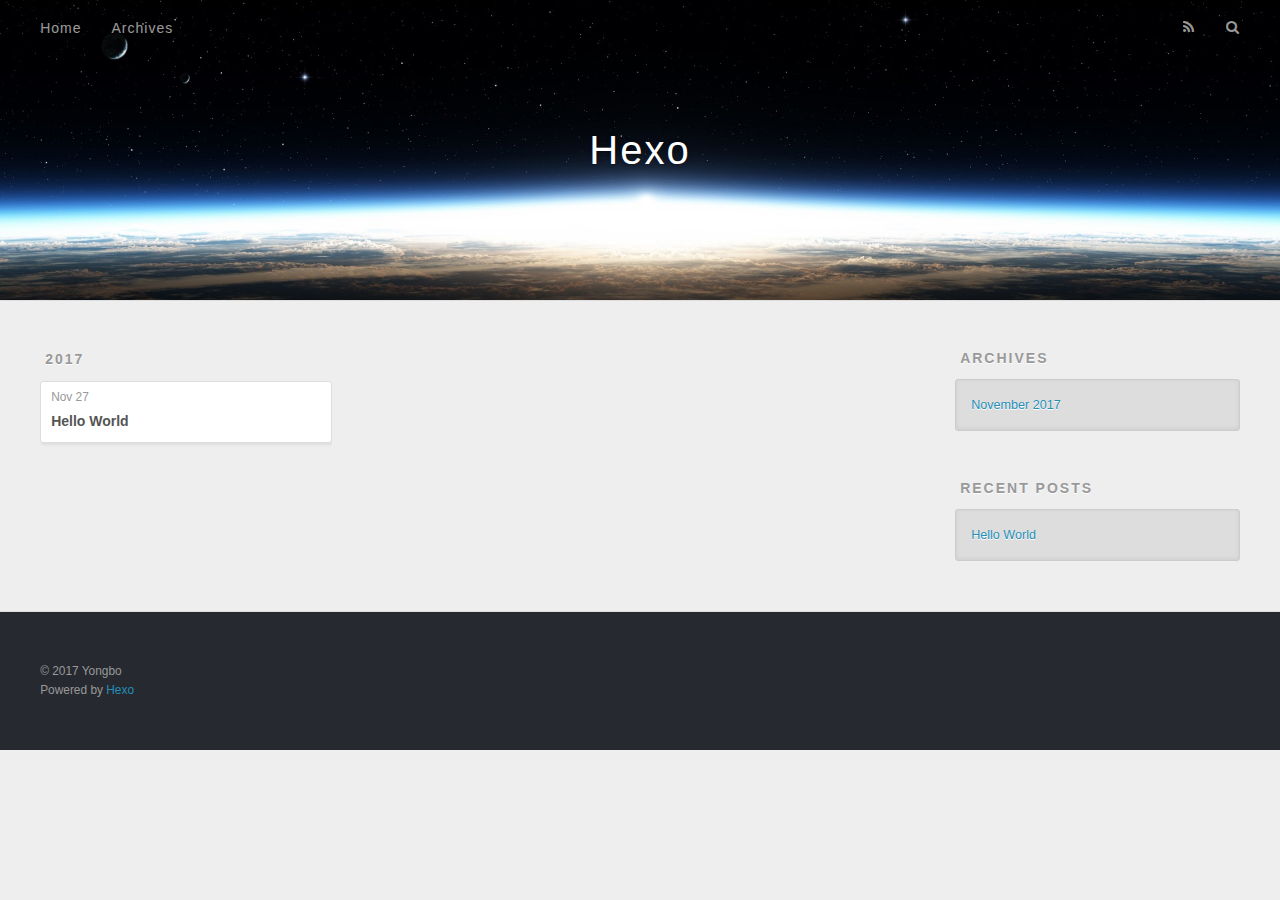
==== archives/index.html @ dc709740 "“update”" ====
<!DOCTYPE html>
<html>
<head>
  <meta charset="utf-8">
  
  <title>Archives | Hexo</title>
  <meta name="viewport" content="width=device-width, initial-scale=1, maximum-scale=1">
  <meta property="og:type" content="website">
<meta property="og:title" content="Hexo">
<meta property="og:url" content="http://yoursite.com/archives/index.html">
<meta property="og:site_name" content="Hexo">
<meta property="og:locale" content="zh-Hans">
<meta name="twitter:card" content="summary">
<meta name="twitter:title" content="Hexo">
  
    <link rel="alternate" href="/atom.xml" title="Hexo" type="application/atom+xml">
  
  
    <link rel="icon" href="/favicon.png">
  
  
    <link href="//fonts.googleapis.com/css?family=Source+Code+Pro" rel="stylesheet" type="text/css">
  
  <link rel="stylesheet" href="/css/style.css">
  

</head>

<body>
  <div id="container">
    <div id="wrap">
      <header id="header">
  <div id="banner"></div>
  <div id="header-outer" class="outer">
    <div id="header-title" class="inner">
      <h1 id="logo-wrap">
        <a href="/" id="logo">Hexo</a>
      </h1>
      
    </div>
    <div id="header-inner" class="inner">
      <nav id="main-nav">
        <a id="main-nav-toggle" class="nav-icon"></a>
        
          <a class="main-nav-link" href="/">Home</a>
        
          <a class="main-nav-link" href="/archives">Archives</a>
        
      </nav>
      <nav id="sub-nav">
        
          <a id="nav-rss-link" class="nav-icon" href="/atom.xml" title="RSS Feed"></a>
        
        <a id="nav-search-btn" class="nav-icon" title="Search"></a>
      </nav>
      <div id="search-form-wrap">
        <form action="//google.com/search" method="get" accept-charset="UTF-8" class="search-form"><input type="search" name="q" class="search-form-input" placeholder="Search"><button type="submit" class="search-form-submit">&#xF002;</button><input type="hidden" name="sitesearch" value="http://yoursite.com"></form>
      </div>
    </div>
  </div>
</header>
      <div class="outer">
        <section id="main">
  
  
    
    
      
      
      <section class="archives-wrap">
        <div class="archive-year-wrap">
          <a href="/archives/2017" class="archive-year">2017</a>
        </div>
        <div class="archives">
    
    <article class="archive-article archive-type-post">
  <div class="archive-article-inner">
    <header class="archive-article-header">
      <a href="/2017/11/27/hello-world/" class="archive-article-date">
  <time datetime="2017-11-27T13:31:31.000Z" itemprop="datePublished">Nov 27</time>
</a>
      
  
    <h1 itemprop="name">
      <a class="archive-article-title" href="/2017/11/27/hello-world/">Hello World</a>
    </h1>
  

    </header>
  </div>
</article>
  
  
    </div></section>
  

</section>
        
          <aside id="sidebar">
  
    

  
    

  
    
  
    
  <div class="widget-wrap">
    <h3 class="widget-title">Archives</h3>
    <div class="widget">
      <ul class="archive-list"><li class="archive-list-item"><a class="archive-list-link" href="/archives/2017/11/">November 2017</a></li></ul>
    </div>
  </div>


  
    
  <div class="widget-wrap">
    <h3 class="widget-title">Recent Posts</h3>
    <div class="widget">
      <ul>
        
          <li>
            <a href="/2017/11/27/hello-world/">Hello World</a>
          </li>
        
      </ul>
    </div>
  </div>

  
</aside>
        
      </div>
      <footer id="footer">
  
  <div class="outer">
    <div id="footer-info" class="inner">
      &copy; 2017 Yongbo<br>
      Powered by <a href="http://hexo.io/" target="_blank">Hexo</a>
    </div>
  </div>
</footer>
    </div>
    <nav id="mobile-nav">
  
    <a href="/" class="mobile-nav-link">Home</a>
  
    <a href="/archives" class="mobile-nav-link">Archives</a>
  
</nav>
    

<script src="//ajax.googleapis.com/ajax/libs/jquery/2.0.3/jquery.min.js"></script>


  <link rel="stylesheet" href="/fancybox/jquery.fancybox.css">
  <script src="/fancybox/jquery.fancybox.pack.js"></script>


<script src="/js/script.js"></script>

  </div>
</body>
</html>
---- css/style.css ----
body {
  width: 100%;
}
body:before,
body:after {
  content: "";
  display: table;
}
body:after {
  clear: both;
}
html,
body,
div,
span,
applet,
object,
iframe,
h1,
h2,
h3,
h4,
h5,
h6,
p,
blockquote,
pre,
a,
abbr,
acronym,
address,
big,
cite,
code,
del,
dfn,
em,
img,
ins,
kbd,
q,
s,
samp,
small,
strike,
strong,
sub,
sup,
tt,
var,
dl,
dt,
dd,
ol,
ul,
li,
fieldset,
form,
label,
legend,
table,
caption,
tbody,
tfoot,
thead,
tr,
th,
td {
  margin: 0;
  padding: 0;
  border: 0;
  outline: 0;
  font-weight: inherit;
  font-style: inherit;
  font-family: inherit;
  font-size: 100%;
  vertical-align: baseline;
}
body {
  line-height: 1;
  color: #000;
  background: #fff;
}
ol,
ul {
  list-style: none;
}
table {
  border-collapse: separate;
  border-spacing: 0;
  vertical-align: middle;
}
caption,
th,
td {
  text-align: left;
  font-weight: normal;
  vertical-align: middle;
}
a img {
  border: none;
}
input,
button {
  margin: 0;
  padding: 0;
}
input::-moz-focus-inner,
button::-moz-focus-inner {
  border: 0;
  padding: 0;
}
@font-face {
  font-family: FontAwesome;
  font-style: normal;
  font-weight: normal;
  src: url("fonts/fontawesome-webfont.eot?v=#4.0.3");
  src: url("fonts/fontawesome-webfont.eot?#iefix&v=#4.0.3") format("embedded-opentype"), url("fonts/fontawesome-webfont.woff?v=#4.0.3") format("woff"), url("fonts/fontawesome-webfont.ttf?v=#4.0.3") format("truetype"), url("fonts/fontawesome-webfont.svg#fontawesomeregular?v=#4.0.3") format("svg");
}
html,
body,
#container {
  height: 100%;
}
body {
  background: #eee;
  font: 14px "Helvetica Neue", Helvetica, Arial, sans-serif;
  -webkit-text-size-adjust: 100%;
}
.outer {
  max-width: 1220px;
  margin: 0 auto;
  padding: 0 20px;
}
.outer:before,
.outer:after {
  content: "";
  display: table;
}
.outer:after {
  clear: both;
}
.inner {
  display: inline;
  float: left;
  width: 98.33333333333333%;
  margin: 0 0.833333333333333%;
}
.left,
.alignleft {
  float: left;
}
.right,
.alignright {
  float: right;
}
.clear {
  clear: both;
}
#container {
  position: relative;
}
.mobile-nav-on {
  overflow: hidden;
}
#wrap {
  height: 100%;
  width: 100%;
  position: absolute;
  top: 0;
  left: 0;
  -webkit-transition: 0.2s ease-out;
  -moz-transition: 0.2s ease-out;
  -ms-transition: 0.2s ease-out;
  transition: 0.2s ease-out;
  z-index: 1;
  background: #eee;
}
.mobile-nav-on #wrap {
  left: 280px;
}
@media screen and (min-width: 768px) {
  #main {
    display: inline;
    float: left;
    width: 73.33333333333333%;
    margin: 0 0.833333333333333%;
  }
}
.article-date,
.article-category-link,
.archive-year,
.widget-title {
  text-decoration: none;
  text-transform: uppercase;
  letter-spacing: 2px;
  color: #999;
  margin-bottom: 1em;
  margin-left: 5px;
  line-height: 1em;
  text-shadow: 0 1px #fff;
  font-weight: bold;
}
.article-inner,
.archive-article-inner {
  background: #fff;
  -webkit-box-shadow: 1px 2px 3px #ddd;
  box-shadow: 1px 2px 3px #ddd;
  border: 1px solid #ddd;
  border-radius: 3px;
}
.article-entry h1,
.widget h1 {
  font-size: 2em;
}
.article-entry h2,
.widget h2 {
  font-size: 1.5em;
}
.article-entry h3,
.widget h3 {
  font-size: 1.3em;
}
.article-entry h4,
.widget h4 {
  font-size: 1.2em;
}
.article-entry h5,
.widget h5 {
  font-size: 1em;
}
.article-entry h6,
.widget h6 {
  font-size: 1em;
  color: #999;
}
.article-entry hr,
.widget hr {
  border: 1px dashed #ddd;
}
.article-entry strong,
.widget strong {
  font-weight: bold;
}
.article-entry em,
.widget em,
.article-entry cite,
.widget cite {
  font-style: italic;
}
.article-entry sup,
.widget sup,
.article-entry sub,
.widget sub {
  font-size: 0.75em;
  line-height: 0;
  position: relative;
  vertical-align: baseline;
}
.article-entry sup,
.widget sup {
  top: -0.5em;
}
.article-entry sub,
.widget sub {
  bottom: -0.2em;
}
.article-entry small,
.widget small {
  font-size: 0.85em;
}
.article-entry acronym,
.widget acronym,
.article-entry abbr,
.widget abbr {
  border-bottom: 1px dotted;
}
.article-entry ul,
.widget ul,
.article-entry ol,
.widget ol,
.article-entry dl,
.widget dl {
  margin: 0 20px;
  line-height: 1.6em;
}
.article-entry ul ul,
.widget ul ul,
.article-entry ol ul,
.widget ol ul,
.article-entry ul ol,
.widget ul ol,
.article-entry ol ol,
.widget ol ol {
  margin-top: 0;
  margin-bottom: 0;
}
.article-entry ul,
.widget ul {
  list-style: disc;
}
.article-entry ol,
.widget ol {
  list-style: decimal;
}
.article-entry dt,
.widget dt {
  font-weight: bold;
}
#header {
  height: 300px;
  position: relative;
  border-bottom: 1px solid #ddd;
}
#header:before,
#header:after {
  content: "";
  position: absolute;
  left: 0;
  right: 0;
  height: 40px;
}
#header:before {
  top: 0;
  background: -webkit-linear-gradient(rgba(0,0,0,0.2), transparent);
  background: -moz-linear-gradient(rgba(0,0,0,0.2), transparent);
  background: -ms-linear-gradient(rgba(0,0,0,0.2), transparent);
  background: linear-gradient(rgba(0,0,0,0.2), transparent);
}
#header:after {
  bottom: 0;
  background: -webkit-linear-gradient(transparent, rgba(0,0,0,0.2));
  background: -moz-linear-gradient(transparent, rgba(0,0,0,0.2));
  background: -ms-linear-gradient(transparent, rgba(0,0,0,0.2));
  background: linear-gradient(transparent, rgba(0,0,0,0.2));
}
#header-outer {
  height: 100%;
  position: relative;
}
#header-inner {
  position: relative;
  overflow: hidden;
}
#banner {
  position: absolute;
  top: 0;
  left: 0;
  width: 100%;
  height: 100%;
  background: url("images/banner.jpg") center #000;
  -webkit-background-size: cover;
  -moz-background-size: cover;
  background-size: cover;
  z-index: -1;
}
#header-title {
  text-align: center;
  height: 40px;
  position: absolute;
  top: 50%;
  left: 0;
  margin-top: -20px;
}
#logo,
#subtitle {
  text-decoration: none;
  color: #fff;
  font-weight: 300;
  text-shadow: 0 1px 4px rgba(0,0,0,0.3);
}
#logo {
  font-size: 40px;
  line-height: 40px;
  letter-spacing: 2px;
}
#subtitle {
  font-size: 16px;
  line-height: 16px;
  letter-spacing: 1px;
}
#subtitle-wrap {
  margin-top: 16px;
}
#main-nav {
  float: left;
  margin-left: -15px;
}
.nav-icon,
.main-nav-link {
  float: left;
  color: #fff;
  opacity: 0.6;
  text-decoration: none;
  text-shadow: 0 1px rgba(0,0,0,0.2);
  -webkit-transition: opacity 0.2s;
  -moz-transition: opacity 0.2s;
  -ms-transition: opacity 0.2s;
  transition: opacity 0.2s;
  display: block;
  padding: 20px 15px;
}
.nav-icon:hover,
.main-nav-link:hover {
  opacity: 1;
}
.nav-icon {
  font-family: FontAwesome;
  text-align: center;
  font-size: 14px;
  width: 14px;
  height: 14px;
  padding: 20px 15px;
  position: relative;
  cursor: pointer;
}
.main-nav-link {
  font-weight: 300;
  letter-spacing: 1px;
}
@media screen and (max-width: 479px) {
  .main-nav-link {
    display: none;
  }
}
#main-nav-toggle {
  display: none;
}
#main-nav-toggle:before {
  content: "\f0c9";
}
@media screen and (max-width: 479px) {
  #main-nav-toggle {
    display: block;
  }
}
#sub-nav {
  float: right;
  margin-right: -15px;
}
#nav-rss-link:before {
  content: "\f09e";
}
#nav-search-btn:before {
  content: "\f002";
}
#search-form-wrap {
  position: absolute;
  top: 15px;
  width: 150px;
  height: 30px;
  right: -150px;
  opacity: 0;
  -webkit-transition: 0.2s ease-out;
  -moz-transition: 0.2s ease-out;
  -ms-transition: 0.2s ease-out;
  transition: 0.2s ease-out;
}
#search-form-wrap.on {
  opacity: 1;
  right: 0;
}
@media screen and (max-width: 479px) {
  #search-form-wrap {
    width: 100%;
    right: -100%;
  }
}
.search-form {
  position: absolute;
  top: 0;
  left: 0;
  right: 0;
  background: #fff;
  padding: 5px 15px;
  border-radius: 15px;
  -webkit-box-shadow: 0 0 10px rgba(0,0,0,0.3);
  box-shadow: 0 0 10px rgba(0,0,0,0.3);
}
.search-form-input {
  border: none;
  background: none;
  color: #555;
  width: 100%;
  font: 13px "Helvetica Neue", Helvetica, Arial, sans-serif;
  outline: none;
}
.search-form-input::-webkit-search-results-decoration,
.search-form-input::-webkit-search-cancel-button {
  -webkit-appearance: none;
}
.search-form-submit {
  position: absolute;
  top: 50%;
  right: 10px;
  margin-top: -7px;
  font: 13px FontAwesome;
  border: none;
  background: none;
  color: #bbb;
  cursor: pointer;
}
.search-form-submit:hover,
.search-form-submit:focus {
  color: #777;
}
.article {
  margin: 50px 0;
}
.article-inner {
  overflow: hidden;
}
.article-meta:before,
.article-meta:after {
  content: "";
  display: table;
}
.article-meta:after {
  clear: both;
}
.article-date {
  float: left;
}
.article-category {
  float: left;
  line-height: 1em;
  color: #ccc;
  text-shadow: 0 1px #fff;
  margin-left: 8px;
}
.article-category:before {
  content: "\2022";
}
.article-category-link {
  margin: 0 12px 1em;
}
.article-header {
  padding: 20px 20px 0;
}
.article-title {
  text-decoration: none;
  font-size: 2em;
  font-weight: bold;
  color: #555;
  line-height: 1.1em;
  -webkit-transition: color 0.2s;
  -moz-transition: color 0.2s;
  -ms-transition: color 0.2s;
  transition: color 0.2s;
}
a.article-title:hover {
  color: #258fb8;
}
.article-entry {
  color: #555;
  padding: 0 20px;
}
.article-entry:before,
.article-entry:after {
  content: "";
  display: table;
}
.article-entry:after {
  clear: both;
}
.article-entry p,
.article-entry table {
  line-height: 1.6em;
  margin: 1.6em 0;
}
.article-entry h1,
.article-entry h2,
.article-entry h3,
.article-entry h4,
.article-entry h5,
.article-entry h6 {
  font-weight: bold;
}
.article-entry h1,
.article-entry h2,
.article-entry h3,
.article-entry h4,
.article-entry h5,
.article-entry h6 {
  line-height: 1.1em;
  margin: 1.1em 0;
}
.article-entry a {
  color: #258fb8;
  text-decoration: none;
}
.article-entry a:hover {
  text-decoration: underline;
}
.article-entry ul,
.article-entry ol,
.article-entry dl {
  margin-top: 1.6em;
  margin-bottom: 1.6em;
}
.article-entry img,
.article-entry video {
  max-width: 100%;
  height: auto;
  display: block;
  margin: auto;
}
.article-entry iframe {
  border: none;
}
.article-entry table {
  width: 100%;
  border-collapse: collapse;
  border-spacing: 0;
}
.article-entry th {
  font-weight: bold;
  border-bottom: 3px solid #ddd;
  padding-bottom: 0.5em;
}
.article-entry td {
  border-bottom: 1px solid #ddd;
  padding: 10px 0;
}
.article-entry blockquote {
  font-family: Georgia, "Times New Roman", serif;
  font-size: 1.4em;
  margin: 1.6em 20px;
  text-align: center;
}
.article-entry blockquote footer {
  font-size: 14px;
  margin: 1.6em 0;
  font-family: "Helvetica Neue", Helvetica, Arial, sans-serif;
}
.article-entry blockquote footer cite:before {
  content: "—";
  padding: 0 0.5em;
}
.article-entry .pullquote {
  text-align: left;
  width: 45%;
  margin: 0;
}
.article-entry .pullquote.left {
  margin-left: 0.5em;
  margin-right: 1em;
}
.article-entry .pullquote.right {
  margin-right: 0.5em;
  margin-left: 1em;
}
.article-entry .caption {
  color: #999;
  display: block;
  font-size: 0.9em;
  margin-top: 0.5em;
  position: relative;
  text-align: center;
}
.article-entry .video-container {
  position: relative;
  padding-top: 56.25%;
  height: 0;
  overflow: hidden;
}
.article-entry .video-container iframe,
.article-entry .video-container object,
.article-entry .video-container embed {
  position: absolute;
  top: 0;
  left: 0;
  width: 100%;
  height: 100%;
  margin-top: 0;
}
.article-more-link a {
  display: inline-block;
  line-height: 1em;
  padding: 6px 15px;
  border-radius: 15px;
  background: #eee;
  color: #999;
  text-shadow: 0 1px #fff;
  text-decoration: none;
}
.article-more-link a:hover {
  background: #258fb8;
  color: #fff;
  text-decoration: none;
  text-shadow: 0 1px #1e7293;
}
.article-footer {
  font-size: 0.85em;
  line-height: 1.6em;
  border-top: 1px solid #ddd;
  padding-top: 1.6em;
  margin: 0 20px 20px;
}
.article-footer:before,
.article-footer:after {
  content: "";
  display: table;
}
.article-footer:after {
  clear: both;
}
.article-footer a {
  color: #999;
  text-decoration: none;
}
.article-footer a:hover {
  color: #555;
}
.article-tag-list-item {
  float: left;
  margin-right: 10px;
}
.article-tag-list-link:before {
  content: "#";
}
.article-comment-link {
  float: right;
}
.article-comment-link:before {
  content: "\f075";
  font-family: FontAwesome;
  padding-right: 8px;
}
.article-share-link {
  cursor: pointer;
  float: right;
  margin-left: 20px;
}
.article-share-link:before {
  content: "\f064";
  font-family: FontAwesome;
  padding-right: 6px;
}
#article-nav {
  position: relative;
}
#article-nav:before,
#article-nav:after {
  content: "";
  display: table;
}
#article-nav:after {
  clear: both;
}
@media screen and (min-width: 768px) {
  #article-nav {
    margin: 50px 0;
  }
  #article-nav:before {
    width: 8px;
    height: 8px;
    position: absolute;
    top: 50%;
    left: 50%;
    margin-top: -4px;
    margin-left: -4px;
    content: "";
    border-radius: 50%;
    background: #ddd;
    -webkit-box-shadow: 0 1px 2px #fff;
    box-shadow: 0 1px 2px #fff;
  }
}
.article-nav-link-wrap {
  text-decoration: none;
  text-shadow: 0 1px #fff;
  color: #999;
  -webkit-box-sizing: border-box;
  -moz-box-sizing: border-box;
  box-sizing: border-box;
  margin-top: 50px;
  text-align: center;
  display: block;
}
.article-nav-link-wrap:hover {
  color: #555;
}
@media screen and (min-width: 768px) {
  .article-nav-link-wrap {
    width: 50%;
    margin-top: 0;
  }
}
@media screen and (min-width: 768px) {
  #article-nav-newer {
    float: left;
    text-align: right;
    padding-right: 20px;
  }
}
@media screen and (min-width: 768px) {
  #article-nav-older {
    float: right;
    text-align: left;
    padding-left: 20px;
  }
}
.article-nav-caption {
  text-transform: uppercase;
  letter-spacing: 2px;
  color: #ddd;
  line-height: 1em;
  font-weight: bold;
}
#article-nav-newer .article-nav-caption {
  margin-right: -2px;
}
.article-nav-title {
  font-size: 0.85em;
  line-height: 1.6em;
  margin-top: 0.5em;
}
.article-share-box {
  position: absolute;
  display: none;
  background: #fff;
  -webkit-box-shadow: 1px 2px 10px rgba(0,0,0,0.2);
  box-shadow: 1px 2px 10px rgba(0,0,0,0.2);
  border-radius: 3px;
  margin-left: -145px;
  overflow: hidden;
  z-index: 1;
}
.article-share-box.on {
  display: block;
}
.article-share-input {
  width: 100%;
  background: none;
  -webkit-box-sizing: border-box;
  -moz-box-sizing: border-box;
  box-sizing: border-box;
  font: 14px "Helvetica Neue", Helvetica, Arial, sans-serif;
  padding: 0 15px;
  color: #555;
  outline: none;
  border: 1px solid #ddd;
  border-radius: 3px 3px 0 0;
  height: 36px;
  line-height: 36px;
}
.article-share-links {
  background: #eee;
}
.article-share-links:before,
.article-share-links:after {
  content: "";
  display: table;
}
.article-share-links:after {
  clear: both;
}
.article-share-twitter,
.article-share-facebook,
.article-share-pinterest,
.article-share-google {
  width: 50px;
  height: 36px;
  display: block;
  float: left;
  position: relative;
  color: #999;
  text-shadow: 0 1px #fff;
}
.article-share-twitter:before,
.article-share-facebook:before,
.article-share-pinterest:before,
.article-share-google:before {
  font-size: 20px;
  font-family: FontAwesome;
  width: 20px;
  height: 20px;
  position: absolute;
  top: 50%;
  left: 50%;
  margin-top: -10px;
  margin-left: -10px;
  text-align: center;
}
.article-share-twitter:hover,
.article-share-facebook:hover,
.article-share-pinterest:hover,
.article-share-google:hover {
  color: #fff;
}
.article-share-twitter:before {
  content: "\f099";
}
.article-share-twitter:hover {
  background: #00aced;
  text-shadow: 0 1px #008abe;
}
.article-share-facebook:before {
  content: "\f09a";
}
.article-share-facebook:hover {
  background: #3b5998;
  text-shadow: 0 1px #2f477a;
}
.article-share-pinterest:before {
  content: "\f0d2";
}
.article-share-pinterest:hover {
  background: #cb2027;
  text-shadow: 0 1px #a21a1f;
}
.article-share-google:before {
  content: "\f0d5";
}
.article-share-google:hover {
  background: #dd4b39;
  text-shadow: 0 1px #be3221;
}
.article-gallery {
  background: #000;
  position: relative;
}
.article-gallery-photos {
  position: relative;
  overflow: hidden;
}
.article-gallery-img {
  display: none;
  max-width: 100%;
}
.article-gallery-img:first-child {
  display: block;
}
.article-gallery-img.loaded {
  position: absolute;
  display: block;
}
.article-gallery-img img {
  display: block;
  max-width: 100%;
  margin: 0 auto;
}
#comments {
  background: #fff;
  -webkit-box-shadow: 1px 2px 3px #ddd;
  box-shadow: 1px 2px 3px #ddd;
  padding: 20px;
  border: 1px solid #ddd;
  border-radius: 3px;
  margin: 50px 0;
}
#comments a {
  color: #258fb8;
}
.archives-wrap {
  margin: 50px 0;
}
.archives:before,
.archives:after {
  content: "";
  display: table;
}
.archives:after {
  clear: both;
}
.archive-year-wrap {
  margin-bottom: 1em;
}
.archives {
  -webkit-column-gap: 10px;
  -moz-column-gap: 10px;
  column-gap: 10px;
}
@media screen and (min-width: 480px) and (max-width: 767px) {
  .archives {
    -webkit-column-count: 2;
    -moz-column-count: 2;
    column-count: 2;
  }
}
@media screen and (min-width: 768px) {
  .archives {
    -webkit-column-count: 3;
    -moz-column-count: 3;
    column-count: 3;
  }
}
.archive-article {
  -webkit-column-break-inside: avoid;
  page-break-inside: avoid;
  overflow: hidden;
  break-inside: avoid-column;
}
.archive-article-inner {
  padding: 10px;
  margin-bottom: 15px;
}
.archive-article-title {
  text-decoration: none;
  font-weight: bold;
  color: #555;
  -webkit-transition: color 0.2s;
  -moz-transition: color 0.2s;
  -ms-transition: color 0.2s;
  transition: color 0.2s;
  line-height: 1.6em;
}
.archive-article-title:hover {
  color: #258fb8;
}
.archive-article-footer {
  margin-top: 1em;
}
.archive-article-date {
  color: #999;
  text-decoration: none;
  font-size: 0.85em;
  line-height: 1em;
  margin-bottom: 0.5em;
  display: block;
}
#page-nav {
  margin: 50px auto;
  background: #fff;
  -webkit-box-shadow: 1px 2px 3px #ddd;
  box-shadow: 1px 2px 3px #ddd;
  border: 1px solid #ddd;
  border-radius: 3px;
  text-align: center;
  color: #999;
  overflow: hidden;
}
#page-nav:before,
#page-nav:after {
  content: "";
  display: table;
}
#page-nav:after {
  clear: both;
}
#page-nav a,
#page-nav span {
  padding: 10px 20px;
  line-height: 1;
  height: 2ex;
}
#page-nav a {
  color: #999;
  text-decoration: none;
}
#page-nav a:hover {
  background: #999;
  color: #fff;
}
#page-nav .prev {
  float: left;
}
#page-nav .next {
  float: right;
}
#page-nav .page-number {
  display: inline-block;
}
@media screen and (max-width: 479px) {
  #page-nav .page-number {
    display: none;
  }
}
#page-nav .current {
  color: #555;
  font-weight: bold;
}
#page-nav .space {
  color: #ddd;
}
#footer {
  background: #262a30;
  padding: 50px 0;
  border-top: 1px solid #ddd;
  color: #999;
}
#footer a {
  color: #258fb8;
  text-decoration: none;
}
#footer a:hover {
  text-decoration: underline;
}
#footer-info {
  line-height: 1.6em;
  font-size: 0.85em;
}
.article-entry pre,
.article-entry .highlight {
  background: #2d2d2d;
  margin: 0 -20px;
  padding: 15px 20px;
  border-style: solid;
  border-color: #ddd;
  border-width: 1px 0;
  overflow: auto;
  color: #ccc;
  line-height: 22.400000000000002px;
}
.article-entry .highlight .gutter pre,
.article-entry .gist .gist-file .gist-data .line-numbers {
  color: #666;
  font-size: 0.85em;
}
.article-entry pre,
.article-entry code {
  font-family: "Source Code Pro", Consolas, Monaco, Menlo, Consolas, monospace;
}
.article-entry code {
  background: #eee;
  text-shadow: 0 1px #fff;
  padding: 0 0.3em;
}
.article-entry pre code {
  background: none;
  text-shadow: none;
  padding: 0;
}
.article-entry .highlight pre {
  border: none;
  margin: 0;
  padding: 0;
}
.article-entry .highlight table {
  margin: 0;
  width: auto;
}
.article-entry .highlight td {
  border: none;
  padding: 0;
}
.article-entry .highlight figcaption {
  font-size: 0.85em;
  color: #999;
  line-height: 1em;
  margin-bottom: 1em;
}
.article-entry .highlight figcaption:before,
.article-entry .highlight figcaption:after {
  content: "";
  display: table;
}
.article-entry .highlight figcaption:after {
  clear: both;
}
.article-entry .highlight figcaption a {
  float: right;
}
.article-entry .highlight .gutter pre {
  text-align: right;
  padding-right: 20px;
}
.article-entry .highlight .line {
  height: 22.400000000000002px;
}
.article-entry .highlight .line.marked {
  background: #515151;
}
.article-entry .gist {
  margin: 0 -20px;
  border-style: solid;
  border-color: #ddd;
  border-width: 1px 0;
  background: #2d2d2d;
  padding: 15px 20px 15px 0;
}
.article-entry .gist .gist-file {
  border: none;
  font-family: "Source Code Pro", Consolas, Monaco, Menlo, Consolas, monospace;
  margin: 0;
}
.article-entry .gist .gist-file .gist-data {
  background: none;
  border: none;
}
.article-entry .gist .gist-file .gist-data .line-numbers {
  background: none;
  border: none;
  padding: 0 20px 0 0;
}
.article-entry .gist .gist-file .gist-data .line-data {
  padding: 0 !important;
}
.article-entry .gist .gist-file .highlight {
  margin: 0;
  padding: 0;
  border: none;
}
.article-entry .gist .gist-file .gist-meta {
  background: #2d2d2d;
  color: #999;
  font: 0.85em "Helvetica Neue", Helvetica, Arial, sans-serif;
  text-shadow: 0 0;
  padding: 0;
  margin-top: 1em;
  margin-left: 20px;
}
.article-entry .gist .gist-file .gist-meta a {
  color: #258fb8;
  font-weight: normal;
}
.article-entry .gist .gist-file .gist-meta a:hover {
  text-decoration: underline;
}
pre .comment,
pre .title {
  color: #999;
}
pre .variable,
pre .attribute,
pre .tag,
pre .regexp,
pre .ruby .constant,
pre .xml .tag .title,
pre .xml .pi,
pre .xml .doctype,
pre .html .doctype,
pre .css .id,
pre .css .class,
pre .css .pseudo {
  color: #f2777a;
}
pre .number,
pre .preprocessor,
pre .built_in,
pre .literal,
pre .params,
pre .constant {
  color: #f99157;
}
pre .class,
pre .ruby .class .title,
pre .css .rules .attribute {
  color: #9c9;
}
pre .string,
pre .value,
pre .inheritance,
pre .header,
pre .ruby .symbol,
pre .xml .cdata {
  color: #9c9;
}
pre .css .hexcolor {
  color: #6cc;
}
pre .function,
pre .python .decorator,
pre .python .title,
pre .ruby .function .title,
pre .ruby .title .keyword,
pre .perl .sub,
pre .javascript .title,
pre .coffeescript .title {
  color: #69c;
}
pre .keyword,
pre .javascript .function {
  color: #c9c;
}
@media screen and (max-width: 479px) {
  #mobile-nav {
    position: absolute;
    top: 0;
    left: 0;
    width: 280px;
    height: 100%;
    background: #191919;
    border-right: 1px solid #fff;
  }
}
@media screen and (max-width: 479px) {
  .mobile-nav-link {
    display: block;
    color: #999;
    text-decoration: none;
    padding: 15px 20px;
    font-weight: bold;
  }
  .mobile-nav-link:hover {
    color: #fff;
  }
}
@media screen and (min-width: 768px) {
  #sidebar {
    display: inline;
    float: left;
    width: 23.333333333333332%;
    margin: 0 0.833333333333333%;
  }
}
.widget-wrap {
  margin: 50px 0;
}
.widget {
  color: #777;
  text-shadow: 0 1px #fff;
  background: #ddd;
  -webkit-box-shadow: 0 -1px 4px #ccc inset;
  box-shadow: 0 -1px 4px #ccc inset;
  border: 1px solid #ccc;
  padding: 15px;
  border-radius: 3px;
}
.widget a {
  color: #258fb8;
  text-decoration: none;
}
.widget a:hover {
  text-decoration: underline;
}
.widget ul ul,
.widget ol ul,
.widget dl ul,
.widget ul ol,
.widget ol ol,
.widget dl ol,
.widget ul dl,
.widget ol dl,
.widget dl dl {
  margin-left: 15px;
  list-style: disc;
}
.widget {
  line-height: 1.6em;
  word-wrap: break-word;
  font-size: 0.9em;
}
.widget ul,
.widget ol {
  list-style: none;
  margin: 0;
}
.widget ul ul,
.widget ol ul,
.widget ul ol,
.widget ol ol {
  margin: 0 20px;
}
.widget ul ul,
.widget ol ul {
  list-style: disc;
}
.widget ul ol,
.widget ol ol {
  list-style: decimal;
}
.category-list-count,
.tag-list-count,
.archive-list-count {
  padding-left: 5px;
  color: #999;
  font-size: 0.85em;
}
.category-list-count:before,
.tag-list-count:before,
.archive-list-count:before {
  content: "(";
}
.category-list-count:after,
.tag-list-count:after,
.archive-list-count:after {
  content: ")";
}
.tagcloud a {
  margin-right: 5px;
  display: inline-block;
}
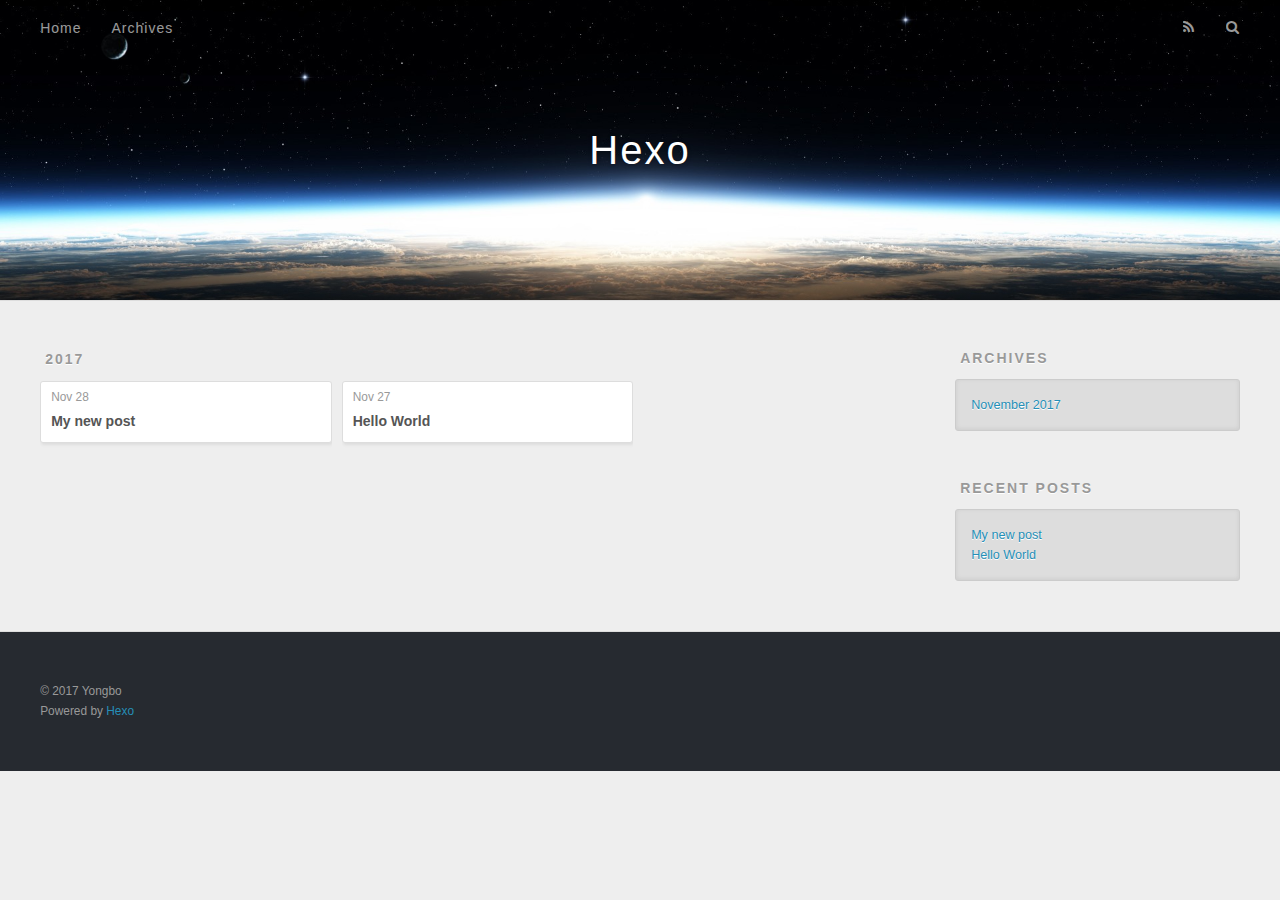
==== commit feecd2cf: "“update”" ====
--- a/archives/index.html
+++ b/archives/index.html
@@ -76,6 +76,25 @@
     <article class="archive-article archive-type-post">
   <div class="archive-article-inner">
     <header class="archive-article-header">
+      <a href="/2017/11/28/My-new-post/" class="archive-article-date">
+  <time datetime="2017-11-28T06:56:34.000Z" itemprop="datePublished">Nov 28</time>
+</a>
+      
+  
+    <h1 itemprop="name">
+      <a class="archive-article-title" href="/2017/11/28/My-new-post/">My new post</a>
+    </h1>
+  
+
+    </header>
+  </div>
+</article>
+  
+    
+    
+    <article class="archive-article archive-type-post">
+  <div class="archive-article-inner">
+    <header class="archive-article-header">
       <a href="/2017/11/27/hello-world/" class="archive-article-date">
   <time datetime="2017-11-27T13:31:31.000Z" itemprop="datePublished">Nov 27</time>
 </a>
@@ -123,6 +142,10 @@
       <ul>
         
           <li>
+            <a href="/2017/11/28/My-new-post/">My new post</a>
+          </li>
+        
+          <li>
             <a href="/2017/11/27/hello-world/">Hello World</a>
           </li>
         
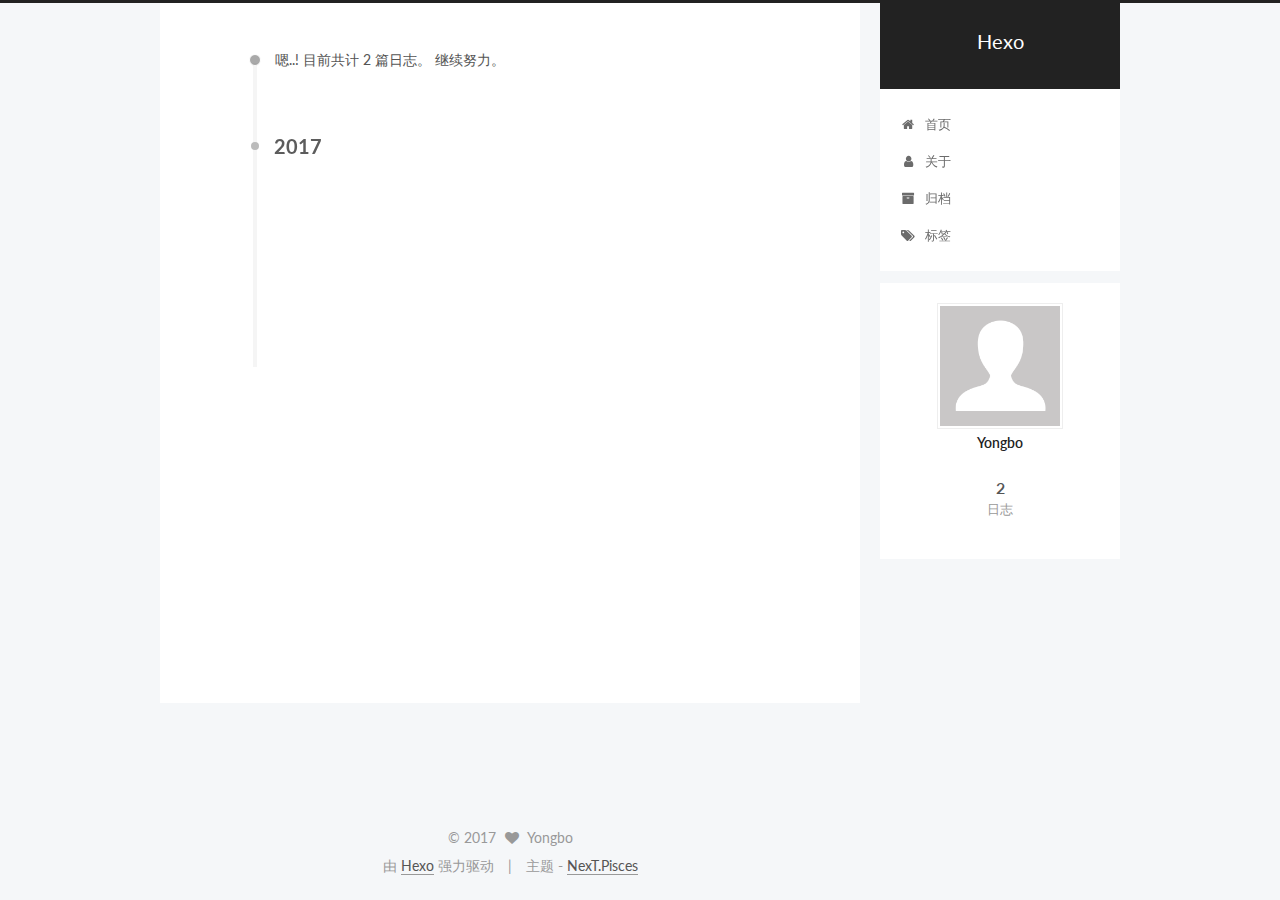
==== commit f048f0ae: "“update”" ====
--- a/archives/index.html
+++ b/archives/index.html
@@ -1,190 +1,614 @@
 <!DOCTYPE html>
-<html>
+
+
+
+  
+
+
+<html class="theme-next pisces use-motion" lang="zh-Hans">
 <head>
-  <meta charset="utf-8">
-  
-  <title>Archives | Hexo</title>
-  <meta name="viewport" content="width=device-width, initial-scale=1, maximum-scale=1">
-  <meta property="og:type" content="website">
+  <meta charset="UTF-8"/>
+<meta http-equiv="X-UA-Compatible" content="IE=edge" />
+<meta name="viewport" content="width=device-width, initial-scale=1, maximum-scale=1"/>
+<meta name="theme-color" content="#222">
+
+
+
+
+
+
+
+
+
+<meta http-equiv="Cache-Control" content="no-transform" />
+<meta http-equiv="Cache-Control" content="no-siteapp" />
+
+
+
+
+
+
+
+
+
+
+
+
+
+
+
+  
+  
+  <link href="/lib/fancybox/source/jquery.fancybox.css?v=2.1.5" rel="stylesheet" type="text/css" />
+
+
+
+
+  
+  
+  
+  
+
+  
+    
+    
+  
+
+  
+
+  
+
+  
+
+  
+
+  
+    
+    
+    <link href="//fonts.googleapis.com/css?family=Lato:300,300italic,400,400italic,700,700italic&subset=latin,latin-ext" rel="stylesheet" type="text/css">
+  
+
+
+
+
+
+
+<link href="/lib/font-awesome/css/font-awesome.min.css?v=4.6.2" rel="stylesheet" type="text/css" />
+
+<link href="/css/main.css?v=5.1.2" rel="stylesheet" type="text/css" />
+
+
+  <meta name="keywords" content="Hexo, NexT" />
+
+
+
+
+
+
+
+
+  <link rel="shortcut icon" type="image/x-icon" href="/favicon.ico?v=5.1.2" />
+
+
+
+
+
+
+<meta property="og:type" content="website">
 <meta property="og:title" content="Hexo">
 <meta property="og:url" content="http://yoursite.com/archives/index.html">
 <meta property="og:site_name" content="Hexo">
 <meta property="og:locale" content="zh-Hans">
 <meta name="twitter:card" content="summary">
 <meta name="twitter:title" content="Hexo">
-  
-    <link rel="alternate" href="/atom.xml" title="Hexo" type="application/atom+xml">
-  
-  
-    <link rel="icon" href="/favicon.png">
-  
-  
-    <link href="//fonts.googleapis.com/css?family=Source+Code+Pro" rel="stylesheet" type="text/css">
-  
-  <link rel="stylesheet" href="/css/style.css">
-  
+
+
+
+<script type="text/javascript" id="hexo.configurations">
+  var NexT = window.NexT || {};
+  var CONFIG = {
+    root: '/',
+    scheme: 'Pisces',
+    sidebar: {"position":"right","display":"post","offset":12,"offset_float":12,"b2t":false,"scrollpercent":false,"onmobile":false},
+    fancybox: true,
+    tabs: true,
+    motion: true,
+    duoshuo: {
+      userId: '0',
+      author: '博主'
+    },
+    algolia: {
+      applicationID: '',
+      apiKey: '',
+      indexName: '',
+      hits: {"per_page":10},
+      labels: {"input_placeholder":"Search for Posts","hits_empty":"We didn't find any results for the search: ${query}","hits_stats":"${hits} results found in ${time} ms"}
+    }
+  };
+</script>
+
+
+
+  <link rel="canonical" href="http://yoursite.com/archives/"/>
+
+
+
+
+
+  <title>归档 | Hexo</title>
+  
+
+
+
+
+
+
+
+
+
+
+
+
+
 
 </head>
 
-<body>
-  <div id="container">
-    <div id="wrap">
-      <header id="header">
-  <div id="banner"></div>
-  <div id="header-outer" class="outer">
-    <div id="header-title" class="inner">
-      <h1 id="logo-wrap">
-        <a href="/" id="logo">Hexo</a>
-      </h1>
-      
+<body itemscope itemtype="http://schema.org/WebPage" lang="zh-Hans">
+
+  
+  
+    
+  
+
+  <div class="container sidebar-position-right  page-archive  ">
+    <div class="headband"></div>
+
+    <header id="header" class="header" itemscope itemtype="http://schema.org/WPHeader">
+      <div class="header-inner"><div class="site-brand-wrapper">
+  <div class="site-meta ">
+    
+
+    <div class="custom-logo-site-title">
+      <a href="/"  class="brand" rel="start">
+        <span class="logo-line-before"><i></i></span>
+        <span class="site-title">Hexo</span>
+        <span class="logo-line-after"><i></i></span>
+      </a>
     </div>
-    <div id="header-inner" class="inner">
-      <nav id="main-nav">
-        <a id="main-nav-toggle" class="nav-icon"></a>
-        
-          <a class="main-nav-link" href="/">Home</a>
-        
-          <a class="main-nav-link" href="/archives">Archives</a>
-        
-      </nav>
-      <nav id="sub-nav">
-        
-          <a id="nav-rss-link" class="nav-icon" href="/atom.xml" title="RSS Feed"></a>
-        
-        <a id="nav-search-btn" class="nav-icon" title="Search"></a>
-      </nav>
-      <div id="search-form-wrap">
-        <form action="//google.com/search" method="get" accept-charset="UTF-8" class="search-form"><input type="search" name="q" class="search-form-input" placeholder="Search"><button type="submit" class="search-form-submit">&#xF002;</button><input type="hidden" name="sitesearch" value="http://yoursite.com"></form>
+      
+        <p class="site-subtitle"></p>
+      
+  </div>
+
+  <div class="site-nav-toggle">
+    <button>
+      <span class="btn-bar"></span>
+      <span class="btn-bar"></span>
+      <span class="btn-bar"></span>
+    </button>
+  </div>
+</div>
+
+<nav class="site-nav">
+  
+
+  
+    <ul id="menu" class="menu">
+      
+        
+        <li class="menu-item menu-item-home">
+          <a href="/" rel="section">
+            
+              <i class="menu-item-icon fa fa-fw fa-home"></i> <br />
+            
+            首页
+          </a>
+        </li>
+      
+        
+        <li class="menu-item menu-item-about">
+          <a href="/about/" rel="section">
+            
+              <i class="menu-item-icon fa fa-fw fa-user"></i> <br />
+            
+            关于
+          </a>
+        </li>
+      
+        
+        <li class="menu-item menu-item-archives">
+          <a href="/archives/" rel="section">
+            
+              <i class="menu-item-icon fa fa-fw fa-archive"></i> <br />
+            
+            归档
+          </a>
+        </li>
+      
+        
+        <li class="menu-item menu-item-tags">
+          <a href="/tags/" rel="section">
+            
+              <i class="menu-item-icon fa fa-fw fa-tags"></i> <br />
+            
+            标签
+          </a>
+        </li>
+      
+
+      
+    </ul>
+  
+
+  
+</nav>
+
+
+
+ </div>
+    </header>
+
+    <main id="main" class="main">
+      <div class="main-inner">
+        <div class="content-wrap">
+          <div id="content" class="content">
+            
+
+  
+  
+  
+  <div class="post-block archive">
+    <div id="posts" class="posts-collapse">
+      <span class="archive-move-on"></span>
+
+      <span class="archive-page-counter">
+        
+        
+        
+          
+        
+        嗯..! 目前共计 2 篇日志。 继续努力。
+      </span>
+
+      
+
+        
+        
+        
+
+        
+          
+          <div class="collection-title">
+            <h2 class="archive-year motion-element" id="archive-year-2017">2017</h2>
+          </div>
+        
+        
+
+        
+
+  <article class="post post-type-normal" itemscope itemtype="http://schema.org/Article">
+    <header class="post-header">
+
+      <h2 class="post-title">
+        
+            <a class="post-title-link" href="/2017/11/28/My-new-post/" itemprop="url">
+              
+                <span itemprop="name">My new post</span>
+              
+            </a>
+        
+      </h2>
+
+      <div class="post-meta">
+        <time class="post-time" itemprop="dateCreated"
+              datetime="2017-11-28T14:56:34+08:00"
+              content="2017-11-28" >
+          11-28
+        </time>
       </div>
+
+    </header>
+  </article>
+
+
+
+      
+
+        
+        
+        
+
+        
+        
+
+        
+
+  <article class="post post-type-normal" itemscope itemtype="http://schema.org/Article">
+    <header class="post-header">
+
+      <h2 class="post-title">
+        
+            <a class="post-title-link" href="/2017/11/27/hello-world/" itemprop="url">
+              
+                <span itemprop="name">Hello World</span>
+              
+            </a>
+        
+      </h2>
+
+      <div class="post-meta">
+        <time class="post-time" itemprop="dateCreated"
+              datetime="2017-11-27T21:31:31+08:00"
+              content="2017-11-27" >
+          11-27
+        </time>
+      </div>
+
+    </header>
+  </article>
+
+
+
+      
+
     </div>
   </div>
-</header>
-      <div class="outer">
-        <section id="main">
-  
-  
-    
-    
-      
-      
-      <section class="archives-wrap">
-        <div class="archive-year-wrap">
-          <a href="/archives/2017" class="archive-year">2017</a>
+  
+  
+  
+
+  
+
+
+
+          </div>
+          
+
+
+          
+
         </div>
-        <div class="archives">
-    
-    <article class="archive-article archive-type-post">
-  <div class="archive-article-inner">
-    <header class="archive-article-header">
-      <a href="/2017/11/28/My-new-post/" class="archive-article-date">
-  <time datetime="2017-11-28T06:56:34.000Z" itemprop="datePublished">Nov 28</time>
-</a>
-      
-  
-    <h1 itemprop="name">
-      <a class="archive-article-title" href="/2017/11/28/My-new-post/">My new post</a>
-    </h1>
-  
-
-    </header>
-  </div>
-</article>
-  
-    
-    
-    <article class="archive-article archive-type-post">
-  <div class="archive-article-inner">
-    <header class="archive-article-header">
-      <a href="/2017/11/27/hello-world/" class="archive-article-date">
-  <time datetime="2017-11-27T13:31:31.000Z" itemprop="datePublished">Nov 27</time>
-</a>
-      
-  
-    <h1 itemprop="name">
-      <a class="archive-article-title" href="/2017/11/27/hello-world/">Hello World</a>
-    </h1>
-  
-
-    </header>
-  </div>
-</article>
-  
-  
-    </div></section>
-  
-
-</section>
-        
-          <aside id="sidebar">
-  
-    
-
-  
-    
-
-  
-    
-  
-    
-  <div class="widget-wrap">
-    <h3 class="widget-title">Archives</h3>
-    <div class="widget">
-      <ul class="archive-list"><li class="archive-list-item"><a class="archive-list-link" href="/archives/2017/11/">November 2017</a></li></ul>
+        
+          
+  
+  <div class="sidebar-toggle">
+    <div class="sidebar-toggle-line-wrap">
+      <span class="sidebar-toggle-line sidebar-toggle-line-first"></span>
+      <span class="sidebar-toggle-line sidebar-toggle-line-middle"></span>
+      <span class="sidebar-toggle-line sidebar-toggle-line-last"></span>
     </div>
   </div>
 
-
-  
-    
-  <div class="widget-wrap">
-    <h3 class="widget-title">Recent Posts</h3>
-    <div class="widget">
-      <ul>
-        
-          <li>
-            <a href="/2017/11/28/My-new-post/">My new post</a>
-          </li>
-        
-          <li>
-            <a href="/2017/11/27/hello-world/">Hello World</a>
-          </li>
-        
-      </ul>
+  <aside id="sidebar" class="sidebar">
+    
+    <div class="sidebar-inner">
+
+      
+
+      
+
+      <section class="site-overview sidebar-panel sidebar-panel-active">
+        <div class="site-author motion-element" itemprop="author" itemscope itemtype="http://schema.org/Person">
+          <img class="site-author-image" itemprop="image"
+               src="/images/avatar.gif"
+               alt="Yongbo" />
+          <p class="site-author-name" itemprop="name">Yongbo</p>
+           
+              <p class="site-description motion-element" itemprop="description"></p>
+          
+        </div>
+        <nav class="site-state motion-element">
+
+          
+            <div class="site-state-item site-state-posts">
+              <a href="/archives/">
+                <span class="site-state-item-count">2</span>
+                <span class="site-state-item-name">日志</span>
+              </a>
+            </div>
+          
+
+          
+
+          
+
+        </nav>
+
+        
+
+        <div class="links-of-author motion-element">
+          
+        </div>
+
+        
+        
+
+        
+        
+
+        
+
+
+      </section>
+
+      
+
+      
+
     </div>
+  </aside>
+
+
+        
+      </div>
+    </main>
+
+    <footer id="footer" class="footer">
+      <div class="footer-inner">
+        <div class="copyright" >
+  
+  &copy; 
+  <span itemprop="copyrightYear">2017</span>
+  <span class="with-love">
+    <i class="fa fa-heart"></i>
+  </span>
+  <span class="author" itemprop="copyrightHolder">Yongbo</span>
+</div>
+
+
+<div class="powered-by">
+  由 <a class="theme-link" href="https://hexo.io">Hexo</a> 强力驱动
+</div>
+
+<div class="theme-info">
+  主题 -
+  <a class="theme-link" href="https://github.com/iissnan/hexo-theme-next">
+    NexT.Pisces
+  </a>
+</div>
+
+
+        
+
+        
+      </div>
+    </footer>
+
+    
+      <div class="back-to-top">
+        <i class="fa fa-arrow-up"></i>
+        
+      </div>
+    
+
   </div>
 
   
-</aside>
-        
-      </div>
-      <footer id="footer">
-  
-  <div class="outer">
-    <div id="footer-info" class="inner">
-      &copy; 2017 Yongbo<br>
-      Powered by <a href="http://hexo.io/" target="_blank">Hexo</a>
-    </div>
-  </div>
-</footer>
-    </div>
-    <nav id="mobile-nav">
-  
-    <a href="/" class="mobile-nav-link">Home</a>
-  
-    <a href="/archives" class="mobile-nav-link">Archives</a>
-  
-</nav>
-    
-
-<script src="//ajax.googleapis.com/ajax/libs/jquery/2.0.3/jquery.min.js"></script>
-
-
-  <link rel="stylesheet" href="/fancybox/jquery.fancybox.css">
-  <script src="/fancybox/jquery.fancybox.pack.js"></script>
-
-
-<script src="/js/script.js"></script>
-
-  </div>
+
+<script type="text/javascript">
+  if (Object.prototype.toString.call(window.Promise) !== '[object Function]') {
+    window.Promise = null;
+  }
+</script>
+
+
+
+
+
+
+
+
+
+  
+
+
+
+
+
+
+
+
+
+
+
+
+  
+  <script type="text/javascript" src="/lib/jquery/index.js?v=2.1.3"></script>
+
+  
+  <script type="text/javascript" src="/lib/fastclick/lib/fastclick.min.js?v=1.0.6"></script>
+
+  
+  <script type="text/javascript" src="/lib/jquery_lazyload/jquery.lazyload.js?v=1.9.7"></script>
+
+  
+  <script type="text/javascript" src="/lib/velocity/velocity.min.js?v=1.2.1"></script>
+
+  
+  <script type="text/javascript" src="/lib/velocity/velocity.ui.min.js?v=1.2.1"></script>
+
+  
+  <script type="text/javascript" src="/lib/fancybox/source/jquery.fancybox.pack.js?v=2.1.5"></script>
+
+
+  
+
+
+  <script type="text/javascript" src="/js/src/utils.js?v=5.1.2"></script>
+
+  <script type="text/javascript" src="/js/src/motion.js?v=5.1.2"></script>
+
+
+
+  
+  
+
+
+  <script type="text/javascript" src="/js/src/affix.js?v=5.1.2"></script>
+
+  <script type="text/javascript" src="/js/src/schemes/pisces.js?v=5.1.2"></script>
+
+
+
+  
+  
+    <script type="text/javascript" id="motion.page.archive">
+      $('.archive-year').velocity('transition.slideLeftIn');
+    </script>
+  
+
+
+  
+
+
+  <script type="text/javascript" src="/js/src/bootstrap.js?v=5.1.2"></script>
+
+
+
+  
+
+
+  
+
+
+
+
+	
+
+
+
+
+
+  
+
+
+
+
+
+  
+
+
+
+
+
+
+  
+
+
+
+
+
+  
+
+  
+
+  
+
+  
+
+  
+
+  
+
 </body>
-</html>+</html>
--- a/css/main.css
+++ b/css/main.css
@@ -0,0 +1,2971 @@
+/* normalize.css v3.0.2 | MIT License | git.io/normalize */
+html {
+  font-family: sans-serif; /* 1 */
+  -ms-text-size-adjust: 100%; /* 2 */
+  -webkit-text-size-adjust: 100%; /* 2 */
+}
+body {
+  margin: 0;
+}
+article,
+aside,
+details,
+figcaption,
+figure,
+footer,
+header,
+hgroup,
+main,
+menu,
+nav,
+section,
+summary {
+  display: block;
+}
+audio,
+canvas,
+progress,
+video {
+  display: inline-block; /* 1 */
+  vertical-align: baseline; /* 2 */
+}
+audio:not([controls]) {
+  display: none;
+  height: 0;
+}
+[hidden],
+template {
+  display: none;
+}
+a {
+  background-color: transparent;
+}
+a:active,
+a:hover {
+  outline: 0;
+}
+abbr[title] {
+  border-bottom: 1px dotted;
+}
+b,
+strong {
+  font-weight: bold;
+}
+dfn {
+  font-style: italic;
+}
+h1 {
+  font-size: 2em;
+  margin: 0.67em 0;
+}
+mark {
+  background: #ff0;
+  color: #000;
+}
+small {
+  font-size: 80%;
+}
+sub,
+sup {
+  font-size: 75%;
+  line-height: 0;
+  position: relative;
+  vertical-align: baseline;
+}
+sup {
+  top: -0.5em;
+}
+sub {
+  bottom: -0.25em;
+}
+img {
+  border: 0;
+}
+svg:not(:root) {
+  overflow: hidden;
+}
+figure {
+  margin: 1em 40px;
+}
+hr {
+  -moz-box-sizing: content-box;
+  box-sizing: content-box;
+  height: 0;
+}
+pre {
+  overflow: auto;
+}
+code,
+kbd,
+pre,
+samp {
+  font-family: monospace, monospace;
+  font-size: 1em;
+}
+button,
+input,
+optgroup,
+select,
+textarea {
+  color: inherit; /* 1 */
+  font: inherit; /* 2 */
+  margin: 0; /* 3 */
+}
+button {
+  overflow: visible;
+}
+button,
+select {
+  text-transform: none;
+}
+button,
+html input[type="button"],
+input[type="reset"],
+input[type="submit"] {
+  -webkit-appearance: button; /* 2 */
+  cursor: pointer; /* 3 */
+}
+button[disabled],
+html input[disabled] {
+  cursor: default;
+}
+button::-moz-focus-inner,
+input::-moz-focus-inner {
+  border: 0;
+  padding: 0;
+}
+input {
+  line-height: normal;
+}
+input[type="checkbox"],
+input[type="radio"] {
+  box-sizing: border-box; /* 1 */
+  padding: 0; /* 2 */
+}
+input[type="number"]::-webkit-inner-spin-button,
+input[type="number"]::-webkit-outer-spin-button {
+  height: auto;
+}
+input[type="search"] {
+  -webkit-appearance: textfield; /* 1 */
+  -moz-box-sizing: content-box;
+  -webkit-box-sizing: content-box; /* 2 */
+  box-sizing: content-box;
+}
+input[type="search"]::-webkit-search-cancel-button,
+input[type="search"]::-webkit-search-decoration {
+  -webkit-appearance: none;
+}
+fieldset {
+  border: 1px solid #c0c0c0;
+  margin: 0 2px;
+  padding: 0.35em 0.625em 0.75em;
+}
+legend {
+  border: 0; /* 1 */
+  padding: 0; /* 2 */
+}
+textarea {
+  overflow: auto;
+}
+optgroup {
+  font-weight: bold;
+}
+table {
+  border-collapse: collapse;
+  border-spacing: 0;
+}
+td,
+th {
+  padding: 0;
+}
+::selection {
+  background: #262a30;
+  color: #fff;
+}
+body {
+  position: relative;
+  font-family: 'Lato', "PingFang SC", "Microsoft YaHei", sans-serif;
+  font-size: 14px;
+  line-height: 2;
+  color: #555;
+  background: #f5f7f9;
+}
+@media (max-width: 767px) {
+  body {
+    padding-right: 0 !important;
+  }
+}
+@media (min-width: 768px) and (max-width: 991px) {
+  body {
+    padding-right: 0 !important;
+  }
+}
+@media (min-width: 1600px) {
+  body {
+    font-size: 16px;
+  }
+}
+h1,
+h2,
+h3,
+h4,
+h5,
+h6 {
+  margin: 0;
+  padding: 0;
+  font-weight: bold;
+  line-height: 1.5;
+  font-family: 'Lato', "PingFang SC", "Microsoft YaHei", sans-serif;
+}
+h2,
+h3,
+h4,
+h5,
+h6 {
+  margin: 20px 0 15px;
+}
+h1 {
+  font-size: 22px;
+}
+@media (max-width: 767px) {
+  h1 {
+    font-size: 18px;
+  }
+}
+h2 {
+  font-size: 20px;
+}
+@media (max-width: 767px) {
+  h2 {
+    font-size: 16px;
+  }
+}
+h3 {
+  font-size: 18px;
+}
+@media (max-width: 767px) {
+  h3 {
+    font-size: 14px;
+  }
+}
+h4 {
+  font-size: 16px;
+}
+@media (max-width: 767px) {
+  h4 {
+    font-size: 12px;
+  }
+}
+h5 {
+  font-size: 14px;
+}
+@media (max-width: 767px) {
+  h5 {
+    font-size: 10px;
+  }
+}
+h6 {
+  font-size: 12px;
+}
+@media (max-width: 767px) {
+  h6 {
+    font-size: 8px;
+  }
+}
+p {
+  margin: 0 0 20px 0;
+}
+a {
+  color: #555;
+  text-decoration: none;
+  border-bottom: 1px solid #999;
+  word-wrap: break-word;
+}
+a:hover {
+  color: #222;
+  border-bottom-color: #222;
+}
+blockquote {
+  margin: 0;
+  padding: 0;
+}
+img {
+  display: block;
+  margin: auto;
+  max-width: 100%;
+  height: auto;
+}
+hr {
+  margin: 40px 0;
+  height: 3px;
+  border: none;
+  background-color: #ddd;
+  background-image: repeating-linear-gradient(-45deg, #fff, #fff 4px, transparent 4px, transparent 8px);
+}
+blockquote {
+  padding: 0 15px;
+  color: #666;
+  border-left: 4px solid #ddd;
+}
+blockquote cite::before {
+  content: "-";
+  padding: 0 5px;
+}
+dt {
+  font-weight: 700;
+}
+dd {
+  margin: 0;
+  padding: 0;
+}
+.text-left {
+  text-align: left;
+}
+.text-center {
+  text-align: center;
+}
+.text-right {
+  text-align: right;
+}
+.text-justify {
+  text-align: justify;
+}
+.text-nowrap {
+  white-space: nowrap;
+}
+.text-lowercase {
+  text-transform: lowercase;
+}
+.text-uppercase {
+  text-transform: uppercase;
+}
+.text-capitalize {
+  text-transform: capitalize;
+}
+.center-block {
+  display: block;
+  margin-left: auto;
+  margin-right: auto;
+}
+.clearfix:before,
+.clearfix:after {
+  content: " ";
+  display: table;
+}
+.clearfix:after {
+  clear: both;
+}
+.pullquote {
+  width: 45%;
+}
+.pullquote.left {
+  float: left;
+  margin-left: 5px;
+  margin-right: 10px;
+}
+.pullquote.right {
+  float: right;
+  margin-left: 10px;
+  margin-right: 5px;
+}
+.affix.affix.affix {
+  position: fixed;
+}
+.translation {
+  margin-top: -20px;
+  font-size: 14px;
+  color: #999;
+}
+.scrollbar-measure {
+  width: 100px;
+  height: 100px;
+  overflow: scroll;
+  position: absolute;
+  top: -9999px;
+}
+.use-motion .motion-element {
+  opacity: 0;
+}
+table {
+  margin: 20px 0;
+  width: 100%;
+  border-collapse: collapse;
+  border-spacing: 0;
+  border: 1px solid #ddd;
+  font-size: 14px;
+  table-layout: fixed;
+  word-wrap: break-all;
+}
+table>tbody>tr:nth-of-type(odd) {
+  background-color: #f9f9f9;
+}
+table>tbody>tr:hover {
+  background-color: #f5f5f5;
+}
+caption,
+th,
+td {
+  padding: 8px;
+  text-align: left;
+  vertical-align: middle;
+  font-weight: normal;
+}
+th,
+td {
+  border-bottom: 3px solid #ddd;
+  border-right: 1px solid #eee;
+}
+th {
+  padding-bottom: 10px;
+  font-weight: 700;
+}
+td {
+  border-bottom-width: 1px;
+}
+html,
+body {
+  height: 100%;
+}
+.container {
+  position: relative;
+  min-height: 100%;
+}
+.header-inner {
+  margin: 0 auto;
+  padding: 100px 0 70px;
+  width: 700px;
+}
+@media (min-width: 1600px) {
+  .container .header-inner {
+    width: 900px;
+  }
+}
+.main {
+  padding-bottom: 150px;
+}
+.main-inner {
+  margin: 0 auto;
+  width: 700px;
+}
+@media (min-width: 1600px) {
+  .container .main-inner {
+    width: 900px;
+  }
+}
+.footer {
+  position: absolute;
+  left: 0;
+  bottom: 0;
+  width: 100%;
+  min-height: 50px;
+}
+.footer-inner {
+  box-sizing: border-box;
+  margin: 20px auto;
+  width: 700px;
+}
+@media (min-width: 1600px) {
+  .container .footer-inner {
+    width: 900px;
+  }
+}
+pre,
+.highlight {
+  overflow: auto;
+  margin: 20px 0;
+  padding: 0;
+  font-size: 13px;
+  color: #4d4d4c;
+  background: #f7f7f7;
+  line-height: 1.6;
+}
+pre,
+code {
+  font-family: consolas, Menlo, "PingFang SC", "Microsoft YaHei", monospace;
+}
+code {
+  padding: 2px 4px;
+  word-wrap: break-word;
+  color: #555;
+  background: #eee;
+  border-radius: 3px;
+  font-size: 13px;
+}
+pre code {
+  padding: 0;
+  color: #4d4d4c;
+  background: none;
+  text-shadow: none;
+}
+.highlight {
+  border-radius: 1px;
+}
+.highlight pre {
+  border: none;
+  margin: 0;
+  padding: 10px 0;
+}
+.highlight table {
+  margin: 0;
+  width: auto;
+  border: none;
+}
+.highlight td {
+  border: none;
+  padding: 0;
+}
+.highlight figcaption {
+  font-size: 1em;
+  color: #4d4d4c;
+  line-height: 1em;
+  margin-bottom: 1em;
+}
+.highlight figcaption:before,
+.highlight figcaption:after {
+  content: " ";
+  display: table;
+}
+.highlight figcaption:after {
+  clear: both;
+}
+.highlight figcaption a {
+  float: right;
+  color: #4d4d4c;
+}
+.highlight figcaption a:hover {
+  border-bottom-color: #4d4d4c;
+}
+.highlight .gutter pre {
+  padding-left: 10px;
+  padding-right: 10px;
+  color: #869194;
+  text-align: right;
+  background-color: #eff2f3;
+}
+.highlight .code pre {
+  width: 100%;
+  padding-left: 10px;
+  padding-right: 10px;
+  background-color: #f7f7f7;
+}
+.highlight .line {
+  height: 20px;
+}
+.gutter {
+  -webkit-user-select: none;
+  -moz-user-select: none;
+  -ms-user-select: none;
+  user-select: none;
+}
+.gist table {
+  width: auto;
+}
+.gist table td {
+  border: none;
+}
+pre .deletion {
+  background: #fdd;
+}
+pre .addition {
+  background: #dfd;
+}
+pre .meta {
+  color: #8959a8;
+}
+pre .comment {
+  color: #8e908c;
+}
+pre .variable,
+pre .attribute,
+pre .tag,
+pre .regexp,
+pre .ruby .constant,
+pre .xml .tag .title,
+pre .xml .pi,
+pre .xml .doctype,
+pre .html .doctype,
+pre .css .id,
+pre .css .class,
+pre .css .pseudo {
+  color: #c82829;
+}
+pre .number,
+pre .preprocessor,
+pre .built_in,
+pre .literal,
+pre .params,
+pre .constant,
+pre .command {
+  color: #f5871f;
+}
+pre .ruby .class .title,
+pre .css .rules .attribute,
+pre .string,
+pre .value,
+pre .inheritance,
+pre .header,
+pre .ruby .symbol,
+pre .xml .cdata,
+pre .special,
+pre .number,
+pre .formula {
+  color: #718c00;
+}
+pre .title,
+pre .css .hexcolor {
+  color: #3e999f;
+}
+pre .function,
+pre .python .decorator,
+pre .python .title,
+pre .ruby .function .title,
+pre .ruby .title .keyword,
+pre .perl .sub,
+pre .javascript .title,
+pre .coffeescript .title {
+  color: #4271ae;
+}
+pre .keyword,
+pre .javascript .function {
+  color: #8959a8;
+}
+.full-image.full-image.full-image {
+  border: none;
+  max-width: 100%;
+  width: auto;
+  margin: 20px auto;
+}
+@media (min-width: 992px) {
+  .full-image.full-image.full-image {
+    max-width: none;
+    width: 118%;
+    margin: 0 -9%;
+  }
+}
+.blockquote-center,
+.page-home .post-type-quote blockquote,
+.page-post-detail .post-type-quote blockquote {
+  position: relative;
+  margin: 40px 0;
+  padding: 0;
+  border-left: none;
+  text-align: center;
+}
+.blockquote-center::before,
+.page-home .post-type-quote blockquote::before,
+.page-post-detail .post-type-quote blockquote::before,
+.blockquote-center::after,
+.page-home .post-type-quote blockquote::after,
+.page-post-detail .post-type-quote blockquote::after {
+  position: absolute;
+  content: ' ';
+  display: block;
+  width: 100%;
+  height: 24px;
+  opacity: 0.2;
+  background-repeat: no-repeat;
+  background-position: 0 -6px;
+  background-size: 22px 22px;
+}
+.blockquote-center::before,
+.page-home .post-type-quote blockquote::before,
+.page-post-detail .post-type-quote blockquote::before {
+  top: -20px;
+  background-image: url("../images/quote-l.svg");
+  border-top: 1px solid #ccc;
+}
+.blockquote-center::after,
+.page-home .post-type-quote blockquote::after,
+.page-post-detail .post-type-quote blockquote::after {
+  bottom: -20px;
+  background-image: url("../images/quote-r.svg");
+  border-bottom: 1px solid #ccc;
+  background-position: 100% 8px;
+}
+.blockquote-center p,
+.page-home .post-type-quote blockquote p,
+.page-post-detail .post-type-quote blockquote p,
+.blockquote-center div,
+.page-home .post-type-quote blockquote div,
+.page-post-detail .post-type-quote blockquote div {
+  text-align: center;
+}
+.post .post-body .group-picture img {
+  box-sizing: border-box;
+  padding: 0 3px;
+  border: none;
+}
+.post .group-picture-row {
+  overflow: hidden;
+  margin-top: 6px;
+}
+.post .group-picture-row:first-child {
+  margin-top: 0;
+}
+.post .group-picture-column {
+  float: left;
+}
+.page-post-detail .post-body .group-picture-column {
+  float: none;
+  margin-top: 10px;
+  width: auto !important;
+}
+.page-post-detail .post-body .group-picture-column img {
+  margin: 0 auto;
+}
+.page-archive .group-picture-container {
+  overflow: hidden;
+}
+.page-archive .group-picture-row {
+  float: left;
+}
+.page-archive .group-picture-row:first-child {
+  margin-top: 6px;
+}
+.page-archive .group-picture-column {
+  max-width: 150px;
+  max-height: 150px;
+}
+.post-body .note {
+  position: relative;
+  padding: 15px;
+  margin-bottom: 20px;
+  border: 1px solid #eee;
+  border-left-width: 5px;
+  border-radius: 3px;
+}
+.post-body .note h2,
+.post-body .note h3,
+.post-body .note h4,
+.post-body .note h5,
+.post-body .note h6 {
+  margin-top: 0;
+  margin-bottom: 0;
+  border-bottom: initial;
+  padding-top: 0 !important;
+}
+.post-body .note p:first-child,
+.post-body .note ul:first-child,
+.post-body .note ol:first-child,
+.post-body .note table:first-child,
+.post-body .note pre:first-child,
+.post-body .note blockquote:first-child {
+  margin-top: 0;
+}
+.post-body .note p:last-child,
+.post-body .note ul:last-child,
+.post-body .note ol:last-child,
+.post-body .note table:last-child,
+.post-body .note pre:last-child,
+.post-body .note blockquote:last-child {
+  margin-bottom: 0;
+}
+.post-body .note.default {
+  border-left-color: #777;
+}
+.post-body .note.default h2,
+.post-body .note.default h3,
+.post-body .note.default h4,
+.post-body .note.default h5,
+.post-body .note.default h6 {
+  color: #777;
+}
+.post-body .note.primary {
+  border-left-color: #6f42c1;
+}
+.post-body .note.primary h2,
+.post-body .note.primary h3,
+.post-body .note.primary h4,
+.post-body .note.primary h5,
+.post-body .note.primary h6 {
+  color: #6f42c1;
+}
+.post-body .note.info {
+  border-left-color: #428bca;
+}
+.post-body .note.info h2,
+.post-body .note.info h3,
+.post-body .note.info h4,
+.post-body .note.info h5,
+.post-body .note.info h6 {
+  color: #428bca;
+}
+.post-body .note.success {
+  border-left-color: #5cb85c;
+}
+.post-body .note.success h2,
+.post-body .note.success h3,
+.post-body .note.success h4,
+.post-body .note.success h5,
+.post-body .note.success h6 {
+  color: #5cb85c;
+}
+.post-body .note.warning {
+  border-left-color: #f0ad4e;
+}
+.post-body .note.warning h2,
+.post-body .note.warning h3,
+.post-body .note.warning h4,
+.post-body .note.warning h5,
+.post-body .note.warning h6 {
+  color: #f0ad4e;
+}
+.post-body .note.danger {
+  border-left-color: #d9534f;
+}
+.post-body .note.danger h2,
+.post-body .note.danger h3,
+.post-body .note.danger h4,
+.post-body .note.danger h5,
+.post-body .note.danger h6 {
+  color: #d9534f;
+}
+.post-body .label {
+  display: inline;
+  padding: 0 2px;
+  white-space: nowrap;
+}
+.post-body .label.default {
+  background-color: #f0f0f0;
+}
+.post-body .label.primary {
+  background-color: #efe6f7;
+}
+.post-body .label.info {
+  background-color: #e5f2f8;
+}
+.post-body .label.success {
+  background-color: #e7f4e9;
+}
+.post-body .label.warning {
+  background-color: #fcf6e1;
+}
+.post-body .label.danger {
+  background-color: #fae8eb;
+}
+.post-body .tabs {
+  position: relative;
+  display: block;
+  margin-bottom: 20px;
+  padding-top: 10px;
+}
+.post-body .tabs ul.nav-tabs {
+  margin: 0;
+  padding: 0;
+  display: flex;
+  margin-bottom: -1px;
+}
+@media (max-width: 413px) {
+  .post-body .tabs ul.nav-tabs {
+    display: block;
+    margin-bottom: 5px;
+  }
+}
+.post-body .tabs ul.nav-tabs li.tab {
+  list-style-type: none !important;
+  margin: 0 0.25em 0 0;
+  border-top: 3px solid transparent;
+  border-left: 1px solid transparent;
+  border-right: 1px solid transparent;
+}
+@media (max-width: 413px) {
+  .post-body .tabs ul.nav-tabs li.tab {
+    margin: initial;
+    border-top: 1px solid transparent;
+    border-left: 3px solid transparent;
+    border-right: 1px solid transparent;
+    border-bottom: 1px solid transparent;
+  }
+}
+.post-body .tabs ul.nav-tabs li.tab a {
+  outline: 0;
+  border-bottom: initial;
+  display: block;
+  line-height: 1.8em;
+  padding: 0.25em 0.75em;
+  transition-duration: 0.2s;
+  transition-timing-function: ease-out;
+  transition-delay: 0s;
+}
+.post-body .tabs ul.nav-tabs li.tab a i {
+  width: 1.285714285714286em;
+}
+.post-body .tabs ul.nav-tabs li.tab.active {
+  border-top: 3px solid #fc6423;
+  border-left: 1px solid #ddd;
+  border-right: 1px solid #ddd;
+  background-color: #fff;
+}
+@media (max-width: 413px) {
+  .post-body .tabs ul.nav-tabs li.tab.active {
+    border-top: 1px solid #ddd;
+    border-left: 3px solid #fc6423;
+    border-right: 1px solid #ddd;
+    border-bottom: 1px solid #ddd;
+  }
+}
+.post-body .tabs ul.nav-tabs li.tab.active a {
+  cursor: default;
+  color: #555;
+}
+.post-body .tabs .tab-content {
+  background-color: #fff;
+}
+.post-body .tabs .tab-content .tab-pane {
+  border: 1px solid #ddd;
+  padding: 20px 20px 0 20px;
+}
+.post-body .tabs .tab-content .tab-pane:not(.active) {
+  display: none !important;
+}
+.post-body .tabs .tab-content .tab-pane.active {
+  display: block !important;
+}
+.btn {
+  display: inline-block;
+  padding: 0 20px;
+  font-size: 14px;
+  color: #fff;
+  background: #222;
+  border: 2px solid #555;
+  text-decoration: none;
+  border-radius: 0;
+  transition-property: background-color;
+  transition-duration: 0.2s;
+  transition-timing-function: ease-in-out;
+  transition-delay: 0s;
+}
+.btn:hover,
+.post-button .btn:hover {
+  border-color: #222;
+  color: #fff;
+  background: #222;
+}
+.btn-bar {
+  display: block;
+  width: 22px;
+  height: 2px;
+  background: #555;
+  border-radius: 1px;
+}
+.btn-bar+.btn-bar {
+  margin-top: 4px;
+}
+.pagination {
+  margin: 120px 0 40px;
+  text-align: center;
+  border-top: 1px solid #eee;
+}
+.page-number-basic,
+.pagination .prev,
+.pagination .next,
+.pagination .page-number,
+.pagination .space {
+  display: inline-block;
+  position: relative;
+  top: -1px;
+  margin: 0 10px;
+  padding: 0 10px;
+  line-height: 30px;
+}
+@media (max-width: 767px) {
+  .page-number-basic,
+  .pagination .prev,
+  .pagination .next,
+  .pagination .page-number,
+  .pagination .space {
+    margin: 0 5px;
+  }
+}
+.pagination .prev,
+.pagination .next,
+.pagination .page-number {
+  border-bottom: 0;
+  border-top: 1px solid #eee;
+  transition-property: border-color;
+  transition-duration: 0.2s;
+  transition-timing-function: ease-in-out;
+  transition-delay: 0s;
+}
+.pagination .prev:hover,
+.pagination .next:hover,
+.pagination .page-number:hover {
+  border-top-color: #222;
+}
+.pagination .space {
+  padding: 0;
+  margin: 0;
+}
+.pagination .prev {
+  margin-left: 0;
+}
+.pagination .next {
+  margin-right: 0;
+}
+.pagination .page-number.current {
+  color: #fff;
+  background: #ccc;
+  border-top-color: #ccc;
+}
+@media (max-width: 767px) {
+  .pagination {
+    border-top: none;
+  }
+  .pagination .prev,
+  .pagination .next,
+  .pagination .page-number {
+    margin-bottom: 10px;
+    border-top: 0;
+    border-bottom: 1px solid #eee;
+  }
+  .pagination .prev:hover,
+  .pagination .next:hover,
+  .pagination .page-number:hover {
+    border-bottom-color: #222;
+  }
+}
+.comments {
+  margin: 60px 20px 0;
+}
+.tag-cloud {
+  text-align: center;
+}
+.tag-cloud a {
+  display: inline-block;
+  margin: 10px;
+}
+.back-to-top {
+  box-sizing: border-box;
+  position: fixed;
+  bottom: -100px;
+  right: 30px;
+  z-index: 1050;
+  padding: 0 6px;
+  width: 24px;
+  background: #222;
+  font-size: 12px;
+  opacity: 0.6;
+  color: #fff;
+  cursor: pointer;
+  text-align: center;
+  -webkit-transform: translateZ(0);
+  transition-property: bottom;
+  transition-duration: 0.2s;
+  transition-timing-function: ease-in-out;
+  transition-delay: 0s;
+}
+@media (min-width: 768px) and (max-width: 991px) {
+  .back-to-top {
+    display: none !important;
+  }
+}
+@media (max-width: 767px) {
+  .back-to-top {
+    display: none !important;
+  }
+}
+.back-to-top.back-to-top-on {
+  bottom: 30px;
+}
+.header {
+  background: transparent;
+}
+.header-inner {
+  position: relative;
+}
+.headband {
+  height: 3px;
+  background: #222;
+}
+.site-meta {
+  margin: 0;
+  text-align: center;
+}
+@media (max-width: 767px) {
+  .site-meta {
+    text-align: center;
+  }
+}
+.brand {
+  position: relative;
+  display: inline-block;
+  padding: 0 40px;
+  color: #fff;
+  background: #222;
+  border-bottom: none;
+}
+.brand:hover {
+  color: #fff;
+}
+.logo {
+  display: inline-block;
+  margin-right: 5px;
+  line-height: 36px;
+  vertical-align: top;
+}
+.site-title {
+  display: inline-block;
+  vertical-align: top;
+  line-height: 36px;
+  font-size: 20px;
+  font-weight: normal;
+  font-family: 'Lato', "PingFang SC", "Microsoft YaHei", sans-serif;
+}
+.site-subtitle {
+  margin-top: 10px;
+  font-size: 13px;
+  color: #ddd;
+}
+.use-motion .brand {
+  opacity: 0;
+}
+.use-motion .logo,
+.use-motion .site-title,
+.use-motion .site-subtitle {
+  opacity: 0;
+  position: relative;
+  top: -10px;
+}
+.site-nav-toggle {
+  display: none;
+  position: absolute;
+  top: 10px;
+  left: 10px;
+}
+@media (max-width: 767px) {
+  .site-nav-toggle {
+    display: block;
+  }
+}
+.site-nav-toggle button {
+  margin-top: 2px;
+  padding: 9px 10px;
+  background: transparent;
+  border: none;
+}
+@media (max-width: 767px) {
+  .site-nav {
+    display: none;
+    margin: 0 -10px;
+    padding: 0 10px;
+    clear: both;
+    border-top: 1px solid #ddd;
+  }
+}
+@media (min-width: 768px) and (max-width: 991px) {
+  .site-nav {
+    display: block !important;
+  }
+}
+@media (min-width: 992px) {
+  .site-nav {
+    display: block !important;
+  }
+}
+.menu {
+  margin-top: 20px;
+  padding-left: 0;
+  text-align: center;
+}
+.menu .menu-item {
+  display: inline-block;
+  margin: 0 10px;
+  list-style: none;
+}
+@media screen and (max-width: 767px) {
+  .menu .menu-item {
+    margin-top: 10px;
+  }
+}
+.menu .menu-item a {
+  display: block;
+  font-size: 13px;
+  line-height: inherit;
+  border-bottom: 1px solid transparent;
+  transition-property: border-color;
+  transition-duration: 0.2s;
+  transition-timing-function: ease-in-out;
+  transition-delay: 0s;
+}
+.menu .menu-item a:hover,
+.menu-item-active a {
+  border-bottom-color: #222;
+}
+.menu .menu-item .fa {
+  margin-right: 5px;
+}
+.use-motion .menu-item {
+  opacity: 0;
+}
+.post-body {
+  font-family: 'Lato', "PingFang SC", "Microsoft YaHei", sans-serif;
+}
+@media (max-width: 767px) {
+  .post-body {
+    word-break: break-word;
+  }
+}
+.post-body .fancybox img {
+  display: block !important;
+  margin: 0 auto;
+  cursor: pointer;
+  cursor: zoom-in;
+  cursor: -webkit-zoom-in;
+}
+.post-body .image-caption,
+.post-body .figure .caption {
+  margin: 10px auto 15px;
+  text-align: center;
+  font-size: 14px;
+  color: #999;
+  font-weight: bold;
+  line-height: 1;
+}
+.post-sticky-flag {
+  display: inline-block;
+  font-size: 16px;
+  -ms-transform: rotate(30deg);
+  -webkit-transform: rotate(30deg);
+  -moz-transform: rotate(30deg);
+  -ms-transform: rotate(30deg);
+  -o-transform: rotate(30deg);
+  transform: rotate(30deg);
+}
+.posts-expand {
+  padding-top: 40px;
+}
+@media (max-width: 767px) {
+  .posts-expand {
+    margin: 0 20px;
+  }
+  .post-body pre {
+    padding: 10px;
+  }
+  .post-body pre .gutter pre {
+    padding-right: 10px;
+  }
+  .post-body .highlight {
+    margin-left: 0px;
+    margin-right: 0px;
+    padding: 0;
+  }
+  .post-body .highlight .gutter pre {
+    padding-right: 10px;
+  }
+}
+@media (min-width: 992px) {
+  .posts-expand .post-body {
+    text-align: justify;
+  }
+}
+.posts-expand .post-body h2,
+.posts-expand .post-body h3,
+.posts-expand .post-body h4,
+.posts-expand .post-body h5,
+.posts-expand .post-body h6 {
+  padding-top: 10px;
+}
+.posts-expand .post-body h2 .header-anchor,
+.posts-expand .post-body h3 .header-anchor,
+.posts-expand .post-body h4 .header-anchor,
+.posts-expand .post-body h5 .header-anchor,
+.posts-expand .post-body h6 .header-anchor {
+  float: right;
+  margin-left: 10px;
+  color: #ccc;
+  border-bottom-style: none;
+  visibility: hidden;
+}
+.posts-expand .post-body h2 .header-anchor:hover,
+.posts-expand .post-body h3 .header-anchor:hover,
+.posts-expand .post-body h4 .header-anchor:hover,
+.posts-expand .post-body h5 .header-anchor:hover,
+.posts-expand .post-body h6 .header-anchor:hover {
+  color: inherit;
+}
+.posts-expand .post-body h2:hover .header-anchor,
+.posts-expand .post-body h3:hover .header-anchor,
+.posts-expand .post-body h4:hover .header-anchor,
+.posts-expand .post-body h5:hover .header-anchor,
+.posts-expand .post-body h6:hover .header-anchor {
+  visibility: visible;
+}
+.posts-expand .post-body ul li {
+  list-style: circle;
+}
+.posts-expand .post-body img {
+  box-sizing: border-box;
+  margin: auto;
+  padding: 3px;
+  border: 1px solid #ddd;
+}
+.posts-expand .fancybox img {
+  margin: 0 auto;
+}
+@media (max-width: 767px) {
+  .posts-collapse {
+    margin: 0 20px;
+  }
+  .posts-collapse .post-title,
+  .posts-collapse .post-meta {
+    display: block;
+    width: auto;
+    text-align: left;
+  }
+}
+.posts-collapse {
+  position: relative;
+  z-index: 1010;
+  margin-left: 55px;
+}
+.posts-collapse::after {
+  content: " ";
+  position: absolute;
+  top: 20px;
+  left: 0;
+  margin-left: -2px;
+  width: 4px;
+  height: 100%;
+  background: #f5f5f5;
+  z-index: -1;
+}
+@media (max-width: 767px) {
+  .posts-collapse {
+    margin: 0 20px;
+  }
+}
+.posts-collapse .collection-title {
+  position: relative;
+  margin: 60px 0;
+}
+.posts-collapse .collection-title h1,
+.posts-collapse .collection-title h2 {
+  margin-left: 20px;
+}
+.posts-collapse .collection-title small {
+  color: #bbb;
+  margin-left: 5px;
+}
+.posts-collapse .collection-title::before {
+  content: " ";
+  position: absolute;
+  left: 0;
+  top: 50%;
+  margin-left: -4px;
+  margin-top: -4px;
+  width: 8px;
+  height: 8px;
+  background: #bbb;
+  border-radius: 50%;
+}
+.posts-collapse .post {
+  margin: 30px 0;
+}
+.posts-collapse .post-header {
+  position: relative;
+  transition-duration: 0.2s;
+  transition-timing-function: ease-in-out;
+  transition-delay: 0s;
+  transition-property: border;
+  border-bottom: 1px dashed #ccc;
+}
+.posts-collapse .post-header::before {
+  content: " ";
+  position: absolute;
+  left: 0;
+  top: 12px;
+  width: 6px;
+  height: 6px;
+  margin-left: -4px;
+  background: #bbb;
+  border-radius: 50%;
+  border: 1px solid #fff;
+  transition-duration: 0.2s;
+  transition-timing-function: ease-in-out;
+  transition-delay: 0s;
+  transition-property: background;
+}
+.posts-collapse .post-header:hover {
+  border-bottom-color: #666;
+}
+.posts-collapse .post-header:hover::before {
+  background: #222;
+}
+.posts-collapse .post-meta {
+  position: absolute;
+  font-size: 12px;
+  left: 20px;
+  top: 5px;
+}
+.posts-collapse .post-comments-count {
+  display: none;
+}
+.posts-collapse .post-title {
+  margin-left: 60px;
+  font-size: 16px;
+  font-weight: normal;
+  line-height: inherit;
+}
+.posts-collapse .post-title::after {
+  margin-left: 3px;
+  opacity: 0.6;
+}
+.posts-collapse .post-title a {
+  color: #666;
+  border-bottom: none;
+}
+.page-home .post-type-quote .post-header,
+.page-post-detail .post-type-quote .post-header,
+.page-home .post-type-quote .post-tags,
+.page-post-detail .post-type-quote .post-tags {
+  display: none;
+}
+.posts-expand .post-title {
+  font-size: 26px;
+  text-align: center;
+  word-break: break-word;
+  font-weight: 400;
+}
+@media (max-width: 767px) {
+  .posts-expand .post-title {
+    font-size: 22px;
+  }
+}
+.posts-expand .post-title-link {
+  display: inline-block;
+  position: relative;
+  color: #555;
+  border-bottom: none;
+  line-height: 1.2;
+  vertical-align: top;
+}
+.posts-expand .post-title-link::before {
+  content: "";
+  position: absolute;
+  width: 100%;
+  height: 2px;
+  bottom: 0;
+  left: 0;
+  background-color: #000;
+  visibility: hidden;
+  -webkit-transform: scaleX(0);
+  -moz-transform: scaleX(0);
+  -ms-transform: scaleX(0);
+  -o-transform: scaleX(0);
+  transform: scaleX(0);
+  transition-duration: 0.2s;
+  transition-timing-function: ease-in-out;
+  transition-delay: 0s;
+}
+.posts-expand .post-title-link:hover::before {
+  visibility: visible;
+  -webkit-transform: scaleX(1);
+  -moz-transform: scaleX(1);
+  -ms-transform: scaleX(1);
+  -o-transform: scaleX(1);
+  transform: scaleX(1);
+}
+.posts-expand .post-title-link .fa {
+  font-size: 16px;
+}
+.posts-expand .post-meta {
+  margin: 3px 0 60px 0;
+  color: #999;
+  font-family: 'Lato', "PingFang SC", "Microsoft YaHei", sans-serif;
+  font-size: 12px;
+  text-align: center;
+}
+.posts-expand .post-meta .post-category-list {
+  display: inline-block;
+  margin: 0;
+  padding: 3px;
+}
+.posts-expand .post-meta .post-category-list-link {
+  color: #999;
+}
+.posts-expand .post-meta .post-description {
+  font-size: 14px;
+  margin-top: 2px;
+}
+.post-wordcount {
+  display: inline-block;
+}
+.post-meta-divider {
+  margin: 0 0.5em;
+}
+.post-meta-item-icon {
+  margin-right: 3px;
+}
+@media (min-width: 768px) and (max-width: 991px) {
+  .post-meta-item-icon {
+    display: inline-block;
+  }
+}
+@media (max-width: 767px) {
+  .post-meta-item-icon {
+    display: inline-block;
+  }
+}
+@media (min-width: 768px) and (max-width: 991px) {
+  .post-meta-item-text {
+    display: none;
+  }
+}
+@media (max-width: 767px) {
+  .post-meta-item-text {
+    display: none;
+  }
+}
+@media (max-width: 767px) {
+  .posts-expand .post-comments-count {
+    display: none;
+  }
+}
+.post-button {
+  margin-top: 50px;
+}
+.post-button .btn {
+  color: #555;
+  font-size: 14px;
+  background: #fff;
+  border-radius: 2px;
+  line-height: 2;
+  margin: 0 4px 8px 4px;
+}
+.post-button .fa-fw {
+  width: 1.285714285714286em;
+  text-align: left;
+}
+.posts-expand .post-tags {
+  margin-top: 40px;
+  text-align: center;
+}
+.posts-expand .post-tags a {
+  display: inline-block;
+  margin-right: 10px;
+  font-size: 13px;
+}
+.post-nav {
+  display: table;
+  margin-top: 15px;
+  width: 100%;
+  border-top: 1px solid #eee;
+}
+.post-nav-divider {
+  display: table-cell;
+  width: 10%;
+}
+.post-nav-item {
+  display: table-cell;
+  padding: 10px 0 0 0;
+  width: 45%;
+  vertical-align: top;
+}
+.post-nav-item a {
+  position: relative;
+  display: block;
+  line-height: 25px;
+  font-size: 14px;
+  color: #555;
+  border-bottom: none;
+}
+.post-nav-item a:hover {
+  color: #222;
+  border-bottom: none;
+}
+.post-nav-item a:active {
+  top: 2px;
+}
+.post-nav-item .fa {
+  position: absolute;
+  top: 8px;
+  left: 0;
+  font-size: 12px;
+}
+.post-nav-next a {
+  padding-left: 15px;
+}
+.post-nav-prev {
+  text-align: right;
+}
+.post-nav-prev a {
+  padding-right: 15px;
+}
+.post-nav-prev .fa {
+  right: 0;
+  left: auto;
+}
+.posts-expand .post-eof {
+  display: block;
+  margin: 80px auto 60px;
+  width: 8%;
+  height: 1px;
+  background: #ccc;
+  text-align: center;
+}
+.post:last-child .post-eof.post-eof.post-eof {
+  display: none;
+}
+.post-gallery {
+  display: table;
+  table-layout: fixed;
+  width: 100%;
+  border-collapse: separate;
+}
+.post-gallery-row {
+  display: table-row;
+}
+.post-gallery .post-gallery-img {
+  display: table-cell;
+  text-align: center;
+  vertical-align: middle;
+  border: none;
+}
+.post-gallery .post-gallery-img img {
+  max-width: 100%;
+  max-height: 100%;
+  border: none;
+}
+.fancybox-close,
+.fancybox-close:hover {
+  border: none;
+}
+.rtl.post-body p,
+.rtl.post-body a,
+.rtl.post-body h1,
+.rtl.post-body h2,
+.rtl.post-body h3,
+.rtl.post-body h4,
+.rtl.post-body h5,
+.rtl.post-body h6,
+.rtl.post-body li,
+.rtl.post-body ul,
+.rtl.post-body ol {
+  direction: rtl;
+  font-family: UKIJ Ekran;
+}
+.rtl.post-title {
+  font-family: UKIJ Ekran;
+}
+.sidebar {
+  position: fixed;
+  right: 0;
+  top: 0;
+  bottom: 0;
+  width: 0;
+  z-index: 1040;
+  box-shadow: inset 0 2px 6px #000;
+  background: #222;
+  -webkit-transform: translateZ(0);
+}
+.sidebar a {
+  color: #999;
+  border-bottom-color: #555;
+}
+.sidebar a:hover {
+  color: #eee;
+}
+@media (min-width: 768px) and (max-width: 991px) {
+  .sidebar {
+    display: none !important;
+  }
+}
+@media (max-width: 767px) {
+  .sidebar {
+    display: none !important;
+  }
+}
+.sidebar-inner {
+  position: relative;
+  padding: 20px 10px;
+  color: #999;
+  text-align: center;
+}
+.sidebar-toggle {
+  position: fixed;
+  right: 30px;
+  bottom: 45px;
+  width: 14px;
+  height: 14px;
+  padding: 5px;
+  background: #222;
+  line-height: 0;
+  z-index: 1050;
+  cursor: pointer;
+  -webkit-transform: translateZ(0);
+}
+@media (min-width: 768px) and (max-width: 991px) {
+  .sidebar-toggle {
+    display: none !important;
+  }
+}
+@media (max-width: 767px) {
+  .sidebar-toggle {
+    display: none !important;
+  }
+}
+.sidebar-toggle-line {
+  position: relative;
+  display: inline-block;
+  vertical-align: top;
+  height: 2px;
+  width: 100%;
+  background: #fff;
+  margin-top: 3px;
+}
+.sidebar-toggle-line:first-child {
+  margin-top: 0;
+}
+.site-author-image {
+  display: block;
+  margin: 0 auto;
+  padding: 2px;
+  max-width: 120px;
+  height: auto;
+  border: 1px solid #eee;
+}
+.site-author-name {
+  margin: 0;
+  text-align: center;
+  color: #222;
+  font-weight: 600;
+}
+.site-description {
+  margin-top: 0;
+  text-align: center;
+  font-size: 13px;
+  color: #999;
+}
+.site-state {
+  overflow: hidden;
+  line-height: 1.4;
+  white-space: nowrap;
+  text-align: center;
+}
+.site-state-item {
+  display: inline-block;
+  padding: 0 15px;
+  border-left: 1px solid #eee;
+}
+.site-state-item:first-child {
+  border-left: none;
+}
+.site-state-item a {
+  border-bottom: none;
+}
+.site-state-item-count {
+  display: block;
+  text-align: center;
+  color: inherit;
+  font-weight: 600;
+  font-size: 16px;
+}
+.site-state-item-name {
+  font-size: 13px;
+  color: #999;
+}
+.feed-link {
+  margin-top: 20px;
+}
+.feed-link a {
+  display: inline-block;
+  padding: 0 15px;
+  color: #fc6423;
+  border: 1px solid #fc6423;
+  border-radius: 4px;
+}
+.feed-link a i {
+  color: #fc6423;
+  font-size: 14px;
+}
+.feed-link a:hover {
+  color: #fff;
+  background: #fc6423;
+}
+.feed-link a:hover i {
+  color: #fff;
+}
+.links-of-author {
+  margin-top: 20px;
+  display: flex;
+  flex-wrap: wrap;
+  justify-content: center;
+}
+.links-of-author a {
+  display: inline-block;
+  vertical-align: middle;
+  margin-right: 10px;
+  margin-bottom: 10px;
+  border-bottom-color: #555;
+  font-size: 13px;
+}
+.links-of-author a:before {
+  display: inline-block;
+  vertical-align: middle;
+  margin-right: 3px;
+  content: " ";
+  width: 4px;
+  height: 4px;
+  border-radius: 50%;
+  background: #cc063c;
+}
+.links-of-blogroll {
+  font-size: 13px;
+}
+.links-of-blogroll-title {
+  margin-top: 20px;
+  font-size: 14px;
+  font-weight: 600;
+}
+.links-of-blogroll-list {
+  margin: 0;
+  padding: 0;
+  list-style: none;
+}
+.links-of-blogroll-item {
+  padding: 2px 10px;
+}
+.sidebar-nav {
+  margin: 0 0 20px;
+  padding-left: 0;
+}
+.sidebar-nav li {
+  display: inline-block;
+  cursor: pointer;
+  border-bottom: 1px solid transparent;
+  font-size: 14px;
+  color: #555;
+}
+.sidebar-nav li:hover {
+  color: #fc6423;
+}
+.page-post-detail .sidebar-nav-toc {
+  padding: 0 5px;
+}
+.page-post-detail .sidebar-nav-overview {
+  margin-left: 10px;
+}
+.sidebar-nav .sidebar-nav-active {
+  color: #fc6423;
+  border-bottom-color: #fc6423;
+}
+.sidebar-nav .sidebar-nav-active:hover {
+  color: #fc6423;
+}
+.sidebar-panel {
+  display: none;
+}
+.sidebar-panel-active {
+  display: block;
+}
+.post-toc-empty {
+  font-size: 14px;
+  color: #666;
+}
+.post-toc-wrap {
+  overflow: hidden;
+}
+.post-toc {
+  overflow: auto;
+}
+.post-toc ol {
+  margin: 0;
+  padding: 0 2px 5px 10px;
+  text-align: left;
+  list-style: none;
+  font-size: 14px;
+}
+.post-toc ol > ol {
+  padding-left: 0;
+}
+.post-toc ol a {
+  transition-duration: 0.2s;
+  transition-timing-function: ease-in-out;
+  transition-delay: 0s;
+  transition-property: all;
+  color: #666;
+  border-bottom-color: #ccc;
+}
+.post-toc ol a:hover {
+  color: #000;
+  border-bottom-color: #000;
+}
+.post-toc .nav-item {
+  overflow: hidden;
+  text-overflow: ellipsis;
+  white-space: nowrap;
+  line-height: 1.8;
+}
+.post-toc .nav .nav-child {
+  display: none;
+}
+.post-toc .nav .active > .nav-child {
+  display: block;
+}
+.post-toc .nav .active-current > .nav-child {
+  display: block;
+}
+.post-toc .nav .active-current > .nav-child > .nav-item {
+  display: block;
+}
+.post-toc .nav .active > a {
+  color: #fc6423;
+  border-bottom-color: #fc6423;
+}
+.post-toc .nav .active-current > a {
+  color: #fc6423;
+}
+.post-toc .nav .active-current > a:hover {
+  color: #fc6423;
+}
+.footer {
+  font-size: 14px;
+  color: #999;
+}
+.footer img {
+  border: none;
+}
+.footer-inner {
+  text-align: center;
+}
+.with-love {
+  display: inline-block;
+  margin: 0 5px;
+}
+.powered-by,
+.theme-info {
+  display: inline-block;
+}
+.powered-by {
+  margin-right: 10px;
+}
+.powered-by::after {
+  content: "|";
+  padding-left: 10px;
+}
+.cc-license {
+  margin-top: 10px;
+  text-align: center;
+}
+.cc-license .cc-opacity {
+  opacity: 0.7;
+  border-bottom: none;
+}
+.cc-license .cc-opacity:hover {
+  opacity: 0.9;
+}
+.cc-license img {
+  display: inline-block;
+}
+.theme-next #ds-thread #ds-reset {
+  color: #555;
+}
+.theme-next #ds-thread #ds-reset .ds-replybox {
+  margin-bottom: 30px;
+}
+.theme-next #ds-thread #ds-reset .ds-replybox .ds-avatar,
+.theme-next #ds-reset .ds-avatar img {
+  box-shadow: none;
+}
+.theme-next #ds-thread #ds-reset .ds-textarea-wrapper {
+  border-color: #c7d4e1;
+  background: none;
+  border-top-right-radius: 3px;
+  border-top-left-radius: 3px;
+}
+.theme-next #ds-thread #ds-reset .ds-textarea-wrapper textarea {
+  height: 60px;
+}
+.theme-next #ds-reset .ds-rounded-top {
+  border-radius: 0;
+}
+.theme-next #ds-thread #ds-reset .ds-post-toolbar {
+  box-sizing: border-box;
+  border: 1px solid #c7d4e1;
+  background: #f6f8fa;
+}
+.theme-next #ds-thread #ds-reset .ds-post-options {
+  height: 40px;
+  border: none;
+  background: none;
+}
+.theme-next #ds-thread #ds-reset .ds-toolbar-buttons {
+  top: 11px;
+}
+.theme-next #ds-thread #ds-reset .ds-sync {
+  top: 5px;
+}
+.theme-next #ds-thread #ds-reset .ds-post-button {
+  top: 4px;
+  right: 5px;
+  width: 90px;
+  height: 30px;
+  border: 1px solid #c5ced7;
+  border-radius: 3px;
+  background-image: linear-gradient(#fbfbfc, #f5f7f9);
+  color: #60676d;
+}
+.theme-next #ds-thread #ds-reset .ds-post-button:hover {
+  background-position: 0 -30px;
+  color: #60676d;
+}
+.theme-next #ds-thread #ds-reset .ds-comments-info {
+  padding: 10px 0;
+}
+.theme-next #ds-thread #ds-reset .ds-sort {
+  display: none;
+}
+.theme-next #ds-thread #ds-reset li.ds-tab a.ds-current {
+  border: none;
+  background: #f6f8fa;
+  color: #60676d;
+}
+.theme-next #ds-thread #ds-reset li.ds-tab a.ds-current:hover {
+  background-color: #e9f0f7;
+  color: #60676d;
+}
+.theme-next #ds-thread #ds-reset li.ds-tab a {
+  border-radius: 2px;
+  padding: 5px;
+}
+.theme-next #ds-thread #ds-reset .ds-login-buttons p {
+  color: #999;
+  line-height: 36px;
+}
+.theme-next #ds-thread #ds-reset .ds-login-buttons .ds-service-list li {
+  height: 28px;
+}
+.theme-next #ds-thread #ds-reset .ds-service-list a {
+  background: none;
+  padding: 5px;
+  border: 1px solid;
+  border-radius: 3px;
+  text-align: center;
+}
+.theme-next #ds-thread #ds-reset .ds-service-list a:hover {
+  color: #fff;
+  background: #666;
+}
+.theme-next #ds-thread #ds-reset .ds-service-list .ds-weibo {
+  color: #fc9b00;
+  border-color: #fc9b00;
+}
+.theme-next #ds-thread #ds-reset .ds-service-list .ds-weibo:hover {
+  background: #fc9b00;
+}
+.theme-next #ds-thread #ds-reset .ds-service-list .ds-qq {
+  color: #60a3ec;
+  border-color: #60a3ec;
+}
+.theme-next #ds-thread #ds-reset .ds-service-list .ds-qq:hover {
+  background: #60a3ec;
+}
+.theme-next #ds-thread #ds-reset .ds-service-list .ds-renren {
+  color: #2e7ac4;
+  border-color: #2e7ac4;
+}
+.theme-next #ds-thread #ds-reset .ds-service-list .ds-renren:hover {
+  background: #2e7ac4;
+}
+.theme-next #ds-thread #ds-reset .ds-service-list .ds-douban {
+  color: #37994c;
+  border-color: #37994c;
+}
+.theme-next #ds-thread #ds-reset .ds-service-list .ds-douban:hover {
+  background: #37994c;
+}
+.theme-next #ds-thread #ds-reset .ds-service-list .ds-kaixin {
+  color: #fef20d;
+  border-color: #fef20d;
+}
+.theme-next #ds-thread #ds-reset .ds-service-list .ds-kaixin:hover {
+  background: #fef20d;
+}
+.theme-next #ds-thread #ds-reset .ds-service-list .ds-netease {
+  color: #f00;
+  border-color: #f00;
+}
+.theme-next #ds-thread #ds-reset .ds-service-list .ds-netease:hover {
+  background: #f00;
+}
+.theme-next #ds-thread #ds-reset .ds-service-list .ds-sohu {
+  color: #ffcb05;
+  border-color: #ffcb05;
+}
+.theme-next #ds-thread #ds-reset .ds-service-list .ds-sohu:hover {
+  background: #ffcb05;
+}
+.theme-next #ds-thread #ds-reset .ds-service-list .ds-baidu {
+  color: #2831e0;
+  border-color: #2831e0;
+}
+.theme-next #ds-thread #ds-reset .ds-service-list .ds-baidu:hover {
+  background: #2831e0;
+}
+.theme-next #ds-thread #ds-reset .ds-service-list .ds-google {
+  color: #166bec;
+  border-color: #166bec;
+}
+.theme-next #ds-thread #ds-reset .ds-service-list .ds-google:hover {
+  background: #166bec;
+}
+.theme-next #ds-thread #ds-reset .ds-service-list .ds-weixin {
+  color: #00ce0d;
+  border-color: #00ce0d;
+}
+.theme-next #ds-thread #ds-reset .ds-service-list .ds-weixin:hover {
+  background: #00ce0d;
+}
+.theme-next #ds-thread #ds-reset .ds-service-list .ds-more-services {
+  border: none;
+}
+.theme-next #ds-thread #ds-reset .ds-service-list .ds-more-services:hover {
+  background: none;
+}
+.theme-next #ds-reset .duoshuo-ua-admin {
+  display: inline-block;
+  color: #f00;
+}
+.theme-next #ds-reset .duoshuo-ua-platform,
+.theme-next #ds-reset .duoshuo-ua-browser {
+  color: #ccc;
+}
+.theme-next #ds-reset .duoshuo-ua-platform .fa,
+.theme-next #ds-reset .duoshuo-ua-browser .fa {
+  display: inline-block;
+  margin-right: 3px;
+}
+.theme-next #ds-reset .duoshuo-ua-separator {
+  display: inline-block;
+  margin-left: 5px;
+}
+.theme-next .this_ua {
+  background-color: #ccc !important;
+  border-radius: 4px;
+  padding: 0 5px !important;
+  margin: 1px 1px !important;
+  border: 1px solid #bbb !important;
+  color: #fff;
+  display: inline-block !important;
+}
+.theme-next .this_ua.admin {
+  background-color: #d9534f !important;
+  border-color: #d9534f !important;
+}
+.theme-next .this_ua.platform.iOS,
+.theme-next .this_ua.platform.Mac,
+.theme-next .this_ua.platform.Windows {
+  background-color: #39b3d7 !important;
+  border-color: #46b8da !important;
+}
+.theme-next .this_ua.platform.Linux {
+  background-color: #3a3a3a !important;
+  border-color: #1f1f1f !important;
+}
+.theme-next .this_ua.platform.Android {
+  background-color: #00c47d !important;
+  border-color: #01b171 !important;
+}
+.theme-next .this_ua.browser.Mobile,
+.theme-next .this_ua.browser.Chrome {
+  background-color: #5cb85c !important;
+  border-color: #4cae4c !important;
+}
+.theme-next .this_ua.browser.Firefox {
+  background-color: #f0ad4e !important;
+  border-color: #eea236 !important;
+}
+.theme-next .this_ua.browser.Maxthon,
+.theme-next .this_ua.browser.IE {
+  background-color: #428bca !important;
+  border-color: #357ebd !important;
+}
+.theme-next .this_ua.browser.baidu,
+.theme-next .this_ua.browser.UCBrowser,
+.theme-next .this_ua.browser.Opera {
+  background-color: #d9534f !important;
+  border-color: #d43f3a !important;
+}
+.theme-next .this_ua.browser.Android,
+.theme-next .this_ua.browser.QQBrowser {
+  background-color: #78ace9 !important;
+  border-color: #4cae4c !important;
+}
+.post-spread {
+  margin-top: 20px;
+  text-align: center;
+}
+.jiathis_style {
+  display: inline-block;
+}
+.jiathis_style a {
+  border: none;
+}
+.fa {
+  font-family: FontAwesome !important;
+}
+.post-spread {
+  margin-top: 20px;
+  text-align: center;
+}
+.bdshare-slide-button-box a {
+  border: none;
+}
+.bdsharebuttonbox {
+  display: inline-block;
+}
+.bdsharebuttonbox a {
+  border: none;
+}
+.local-search-pop-overlay {
+  position: fixed;
+  width: 100%;
+  height: 100%;
+  top: 0;
+  left: 0;
+  z-index: 2080;
+  background-color: rgba(0,0,0,0.3);
+}
+.local-search-popup {
+  display: none;
+  position: fixed;
+  top: 10%;
+  left: 50%;
+  margin-left: -350px;
+  width: 700px;
+  height: 80%;
+  padding: 0;
+  background: #fff;
+  color: #333;
+  z-index: 9999;
+  border-radius: 5px;
+}
+@media (max-width: 767px) {
+  .local-search-popup {
+    padding: 0;
+    top: 0;
+    left: 0;
+    margin: 0;
+    width: 100%;
+    height: 100%;
+    border-radius: 0;
+  }
+}
+.local-search-popup ul.search-result-list {
+  padding: 0;
+  margin: 0 5px;
+}
+.local-search-popup p.search-result {
+  border-bottom: 1px dashed #ccc;
+  padding: 5px 0;
+}
+.local-search-popup a.search-result-title {
+  font-weight: bold;
+  font-size: 16px;
+}
+.local-search-popup .search-keyword {
+  border-bottom: 1px dashed #f00;
+  font-weight: bold;
+  color: #f00;
+}
+.local-search-popup .local-search-header {
+  padding: 5px;
+  height: 36px;
+  background: #f5f5f5;
+  border-top-left-radius: 5px;
+  border-top-right-radius: 5px;
+}
+.local-search-popup #local-search-result {
+  overflow: auto;
+  position: relative;
+  padding: 5px 25px;
+  height: calc(100% - 55px);
+}
+.local-search-popup .local-search-input-wrapper {
+  display: inline-block;
+  width: calc(100% - 90px);
+  height: 36px;
+  line-height: 36px;
+  padding: 0 5px;
+}
+.local-search-popup .local-search-input-wrapper input {
+  padding: 8px 0;
+  height: 20px;
+  display: block;
+  width: 100%;
+  outline: none;
+  border: none;
+  background: transparent;
+  vertical-align: middle;
+}
+.local-search-popup .search-icon,
+.local-search-popup .popup-btn-close {
+  display: inline-block;
+  font-size: 18px;
+  color: #999;
+  height: 36px;
+  width: 18px;
+  padding-left: 10px;
+  padding-right: 10px;
+}
+.local-search-popup .search-icon {
+  float: left;
+}
+.local-search-popup .popup-btn-close {
+  border-left: 1px solid #eee;
+  float: right;
+  cursor: pointer;
+}
+.local-search-popup #no-result {
+  position: absolute;
+  left: 50%;
+  top: 50%;
+  -webkit-transform: translate(-50%, -50%);
+  -webkit-transform: translate(-50%, -50%);
+  -moz-transform: translate(-50%, -50%);
+  -ms-transform: translate(-50%, -50%);
+  -o-transform: translate(-50%, -50%);
+  transform: translate(-50%, -50%);
+  color: #ccc;
+}
+@media (min-width: 768px) and (max-width: 991px) {
+  .busuanzi-count {
+    width: auto;
+  }
+}
+@media (max-width: 767px) {
+  .busuanzi-count {
+    width: auto;
+  }
+}
+.site-uv,
+.site-pv,
+.page-pv {
+  display: inline-block;
+}
+.site-uv .busuanzi-value,
+.site-pv .busuanzi-value,
+.page-pv .busuanzi-value {
+  margin: 0 5px;
+}
+.site-uv {
+  margin-right: 10px;
+}
+.site-uv::after {
+  content: "|";
+  padding-left: 10px;
+}
+.use-motion .post {
+  opacity: 0;
+}
+.page-archive .archive-page-counter {
+  position: relative;
+  top: 3px;
+  left: 20px;
+}
+@media (max-width: 767px) {
+  .page-archive .archive-page-counter {
+    top: 5px;
+  }
+}
+.page-archive .posts-collapse .archive-move-on {
+  position: absolute;
+  top: 11px;
+  left: 0;
+  margin-left: -6px;
+  width: 10px;
+  height: 10px;
+  opacity: 0.5;
+  background: #555;
+  border: 1px solid #fff;
+  border-radius: 50%;
+}
+.category-all-page .category-all-title {
+  text-align: center;
+}
+.category-all-page .category-all {
+  margin-top: 20px;
+}
+.category-all-page .category-list {
+  margin: 0;
+  padding: 0;
+  list-style: none;
+}
+.category-all-page .category-list-item {
+  margin: 5px 10px;
+}
+.category-all-page .category-list-count {
+  color: #bbb;
+}
+.category-all-page .category-list-count:before {
+  display: inline;
+  content: " (";
+}
+.category-all-page .category-list-count:after {
+  display: inline;
+  content: ") ";
+}
+.category-all-page .category-list-child {
+  padding-left: 10px;
+}
+#schedule ul#event-list {
+  padding-left: 30px;
+}
+#schedule ul#event-list hr {
+  margin: 20px 0 45px 0 !important;
+  background: #222;
+}
+#schedule ul#event-list hr:after {
+  display: inline-block;
+  content: 'NOW';
+  background: #222;
+  color: #fff;
+  font-weight: bold;
+  text-align: right;
+  padding: 0 5px;
+}
+#schedule ul#event-list li.event {
+  margin: 20px 0px;
+  background: #f9f9f9;
+  padding-left: 10px;
+  min-height: 40px;
+}
+#schedule ul#event-list li.event h2.event-summary {
+  margin: 0;
+  padding-bottom: 3px;
+}
+#schedule ul#event-list li.event h2.event-summary:before {
+  display: inline-block;
+  font-family: FontAwesome;
+  font-size: 8px;
+  content: '\f111';
+  vertical-align: middle;
+  margin-right: 25px;
+  color: #bbb;
+}
+#schedule ul#event-list li.event span.event-relative-time {
+  display: inline-block;
+  font-size: 12px;
+  font-weight: 400;
+  padding-left: 12px;
+  color: #bbb;
+}
+#schedule ul#event-list li.event span.event-details {
+  display: block;
+  color: #bbb;
+  margin-left: 56px;
+  padding-top: 3px;
+  padding-bottom: 6px;
+  text-indent: -24px;
+  line-height: 18px;
+}
+#schedule ul#event-list li.event span.event-details:before {
+  text-indent: 0;
+  display: inline-block;
+  width: 14px;
+  font-family: FontAwesome;
+  text-align: center;
+  margin-right: 9px;
+  color: #bbb;
+}
+#schedule ul#event-list li.event span.event-details.event-location:before {
+  content: '\f041';
+}
+#schedule ul#event-list li.event span.event-details.event-duration:before {
+  content: '\f017';
+}
+#schedule ul#event-list li.event-past {
+  background: #fcfcfc;
+}
+#schedule ul#event-list li.event-past > * {
+  opacity: 0.6;
+}
+#schedule ul#event-list li.event-past h2.event-summary {
+  color: #bbb;
+}
+#schedule ul#event-list li.event-past h2.event-summary:before {
+  color: #dfdfdf;
+}
+#schedule ul#event-list li.event-now {
+  background: #222;
+  color: #fff;
+  padding: 15px 0 15px 10px;
+}
+#schedule ul#event-list li.event-now h2.event-summary:before {
+  -webkit-transform: scale(1.2);
+  -moz-transform: scale(1.2);
+  -ms-transform: scale(1.2);
+  -o-transform: scale(1.2);
+  transform: scale(1.2);
+  color: #fff;
+  animation: dot-flash 1s alternate infinite ease-in-out;
+}
+#schedule ul#event-list li.event-now * {
+  color: #fff !important;
+}
+@-moz-keyframes dot-flash {
+  from {
+    opacity: 1;
+    -webkit-transform: scale(1.1);
+    -moz-transform: scale(1.1);
+    -ms-transform: scale(1.1);
+    -o-transform: scale(1.1);
+    transform: scale(1.1);
+  }
+  to {
+    opacity: 0;
+    -webkit-transform: scale(1);
+    -moz-transform: scale(1);
+    -ms-transform: scale(1);
+    -o-transform: scale(1);
+    transform: scale(1);
+  }
+}
+@-webkit-keyframes dot-flash {
+  from {
+    opacity: 1;
+    -webkit-transform: scale(1.1);
+    -moz-transform: scale(1.1);
+    -ms-transform: scale(1.1);
+    -o-transform: scale(1.1);
+    transform: scale(1.1);
+  }
+  to {
+    opacity: 0;
+    -webkit-transform: scale(1);
+    -moz-transform: scale(1);
+    -ms-transform: scale(1);
+    -o-transform: scale(1);
+    transform: scale(1);
+  }
+}
+@-o-keyframes dot-flash {
+  from {
+    opacity: 1;
+    -webkit-transform: scale(1.1);
+    -moz-transform: scale(1.1);
+    -ms-transform: scale(1.1);
+    -o-transform: scale(1.1);
+    transform: scale(1.1);
+  }
+  to {
+    opacity: 0;
+    -webkit-transform: scale(1);
+    -moz-transform: scale(1);
+    -ms-transform: scale(1);
+    -o-transform: scale(1);
+    transform: scale(1);
+  }
+}
+@keyframes dot-flash {
+  from {
+    opacity: 1;
+    -webkit-transform: scale(1.1);
+    -moz-transform: scale(1.1);
+    -ms-transform: scale(1.1);
+    -o-transform: scale(1.1);
+    transform: scale(1.1);
+  }
+  to {
+    opacity: 0;
+    -webkit-transform: scale(1);
+    -moz-transform: scale(1);
+    -ms-transform: scale(1);
+    -o-transform: scale(1);
+    transform: scale(1);
+  }
+}
+.page-post-detail .sidebar-toggle-line {
+  background: #fc6423;
+}
+.page-post-detail .comments {
+  overflow: hidden;
+}
+.header {
+  position: relative;
+  margin: 0 auto;
+  width: 960px;
+}
+@media (min-width: 768px) and (max-width: 991px) {
+  .header {
+    width: auto;
+  }
+}
+@media (max-width: 767px) {
+  .header {
+    width: auto;
+  }
+}
+.header-inner {
+  position: absolute;
+  top: 0;
+  overflow: hidden;
+  padding: 0;
+  width: 240px;
+  background: #fff;
+  box-shadow: initial;
+  border-radius: initial;
+}
+@media (min-width: 1600px) {
+  .container .header-inner {
+    width: 240px;
+  }
+}
+@media (min-width: 768px) and (max-width: 991px) {
+  .header-inner {
+    position: relative;
+    width: auto;
+    border-radius: initial;
+  }
+}
+@media (max-width: 767px) {
+  .header-inner {
+    position: relative;
+    width: auto;
+    border-radius: initial;
+  }
+}
+.main:before,
+.main:after {
+  content: " ";
+  display: table;
+}
+.main:after {
+  clear: both;
+}
+@media (min-width: 768px) and (max-width: 991px) {
+  .main {
+    padding-bottom: 100px;
+  }
+}
+@media (max-width: 767px) {
+  .main {
+    padding-bottom: 100px;
+  }
+}
+.container .main-inner {
+  width: 960px;
+}
+@media (min-width: 768px) and (max-width: 991px) {
+  .container .main-inner {
+    width: auto;
+  }
+}
+@media (max-width: 767px) {
+  .container .main-inner {
+    width: auto;
+  }
+}
+.content-wrap {
+  float: right;
+  box-sizing: border-box;
+  padding: 40px;
+  width: 700px;
+  background: #fff;
+  min-height: 700px;
+  box-shadow: initial;
+  border-radius: initial;
+}
+@media (min-width: 768px) and (max-width: 991px) {
+  .content-wrap {
+    width: 100%;
+    padding: 20px;
+    border-radius: initial;
+  }
+}
+@media (max-width: 767px) {
+  .content-wrap {
+    width: 100%;
+    padding: 20px;
+    min-height: auto;
+    border-radius: initial;
+  }
+}
+.sidebar {
+  position: static;
+  float: left;
+  margin-top: 300px;
+  width: 240px;
+  background: #f5f7f9;
+  box-shadow: none;
+}
+@media (min-width: 768px) and (max-width: 991px) {
+  .sidebar {
+    display: none;
+  }
+}
+@media (max-width: 767px) {
+  .sidebar {
+    display: none;
+  }
+}
+.sidebar-toggle {
+  display: none;
+}
+.footer-inner {
+  width: 960px;
+  padding-left: 260px;
+}
+@media (min-width: 768px) and (max-width: 991px) {
+  .footer-inner {
+    width: auto;
+    padding-left: 0 !important;
+    padding-right: 0 !important;
+  }
+}
+@media (max-width: 767px) {
+  .footer-inner {
+    width: auto;
+    padding-left: 0 !important;
+    padding-right: 0 !important;
+  }
+}
+.sidebar-position-right .header-inner {
+  right: 0;
+}
+.sidebar-position-right .content-wrap {
+  float: left;
+}
+.sidebar-position-right .sidebar {
+  float: right;
+}
+.sidebar-position-right .footer-inner {
+  padding-left: 0;
+  padding-right: 260px;
+}
+.site-brand-wrapper {
+  position: relative;
+}
+.site-meta {
+  padding: 20px 0;
+  color: #fff;
+  background: #222;
+}
+@media (min-width: 768px) and (max-width: 991px) {
+  .site-meta {
+    box-shadow: 0 0 16px rgba(0,0,0,0.5);
+  }
+}
+@media (max-width: 767px) {
+  .site-meta {
+    box-shadow: 0 0 16px rgba(0,0,0,0.5);
+  }
+}
+.brand {
+  padding: 0;
+  background: none;
+}
+.brand:hover {
+  color: #fff;
+}
+.site-subtitle {
+  margin: 10px 10px 0;
+  font-weight: initial;
+}
+.site-search form {
+  display: none;
+}
+.site-nav {
+  border-top: none;
+}
+@media (min-width: 768px) and (max-width: 991px) {
+  .site-nav {
+    display: none !important;
+  }
+}
+@media (min-width: 768px) and (max-width: 991px) {
+  .site-nav-on {
+    display: block !important;
+  }
+}
+.menu .menu-item {
+  display: block;
+  margin: 0;
+}
+.menu .menu-item a {
+  position: relative;
+  box-sizing: border-box;
+  padding: 5px 20px;
+  text-align: left;
+  line-height: inherit;
+  transition-property: background-color;
+  transition-duration: 0.2s;
+  transition-timing-function: ease-in-out;
+  transition-delay: 0s;
+}
+.menu .menu-item a:hover,
+.menu-item-active a {
+  background: #f9f9f9;
+  border-bottom-color: #fff;
+}
+.menu .menu-item br {
+  display: none;
+}
+.menu-item-active a:after {
+  content: " ";
+  position: absolute;
+  top: 50%;
+  margin-top: -3px;
+  right: 15px;
+  width: 6px;
+  height: 6px;
+  border-radius: 50%;
+  background-color: #bbb;
+}
+.btn-bar {
+  background-color: #fff;
+}
+.site-nav-toggle {
+  left: 20px;
+  top: 50%;
+  -webkit-transform: translateY(-50%);
+  -webkit-transform: translateY(-50%);
+  -moz-transform: translateY(-50%);
+  -ms-transform: translateY(-50%);
+  -o-transform: translateY(-50%);
+  transform: translateY(-50%);
+}
+@media (min-width: 768px) and (max-width: 991px) {
+  .site-nav-toggle {
+    display: block;
+  }
+}
+.use-motion .sidebar .motion-element {
+  opacity: 1;
+}
+.sidebar {
+  display: none;
+  right: auto;
+  bottom: auto;
+  -webkit-transform: none;
+}
+.sidebar-inner {
+  box-sizing: border-box;
+  width: 240px;
+  color: #555;
+  background: #fff;
+  box-shadow: initial;
+  border-radius: initial;
+}
+.sidebar-inner.affix {
+  position: fixed;
+  top: 12px;
+}
+.site-overview {
+  margin: 0 2px;
+  text-align: left;
+}
+.site-author:before,
+.site-author:after {
+  content: " ";
+  display: table;
+}
+.site-author:after {
+  clear: both;
+}
+.sidebar a {
+  color: #555;
+}
+.sidebar a:hover {
+  color: #222;
+}
+.links-of-author-item a:before {
+  display: none;
+}
+.links-of-author-item a {
+  border-bottom: none;
+  text-decoration: underline;
+}
+.feed-link {
+  border-top: 1px dotted #ccc;
+  border-bottom: 1px dotted #ccc;
+  text-align: center;
+}
+.feed-link a {
+  display: block;
+  color: #fc6423;
+  border: none;
+}
+.feed-link a:hover {
+  background: none;
+  color: #e34603;
+}
+.feed-link a:hover i {
+  color: #e34603;
+}
+.links-of-author:before,
+.links-of-author:after {
+  content: " ";
+  display: table;
+}
+.links-of-author:after {
+  clear: both;
+}
+.links-of-author-item {
+  margin: 5px 0 0;
+  width: 50%;
+}
+.links-of-author-item a {
+  box-sizing: border-box;
+  display: inline-block;
+  margin-right: 0;
+  margin-bottom: 0;
+  padding: 0 5px;
+  overflow: hidden;
+  white-space: nowrap;
+  text-overflow: ellipsis;
+}
+.links-of-author-item a {
+  display: block;
+  text-decoration: none;
+}
+.links-of-author-item a:hover {
+  border-radius: 4px;
+  background: #eee;
+}
+.links-of-author-item .fa {
+  margin-right: 2px;
+  font-size: 16px;
+}
+.links-of-author-item .fa-globe {
+  font-size: 15px;
+}
+.links-of-blogroll {
+  margin-top: 20px;
+  padding: 3px 0 0;
+  border-top: 1px dotted #ccc;
+}
+.links-of-blogroll-title {
+  margin-top: 0;
+}
+.links-of-blogroll-item {
+  padding: 0;
+}
+.links-of-blogroll-inline:before,
+.links-of-blogroll-inline:after {
+  content: " ";
+  display: table;
+}
+.links-of-blogroll-inline:after {
+  clear: both;
+}
+.links-of-blogroll-inline .links-of-blogroll-item {
+  margin: 5px 0 0;
+  width: 50%;
+}
+.links-of-blogroll-inline .links-of-blogroll-item a {
+  box-sizing: border-box;
+  display: inline-block;
+  margin-right: 0;
+  margin-bottom: 0;
+  padding: 0 5px;
+  overflow: hidden;
+  white-space: nowrap;
+  text-overflow: ellipsis;
+}
+@media (max-width: 767px) {
+  .post-body {
+    text-align: justify;
+  }
+}
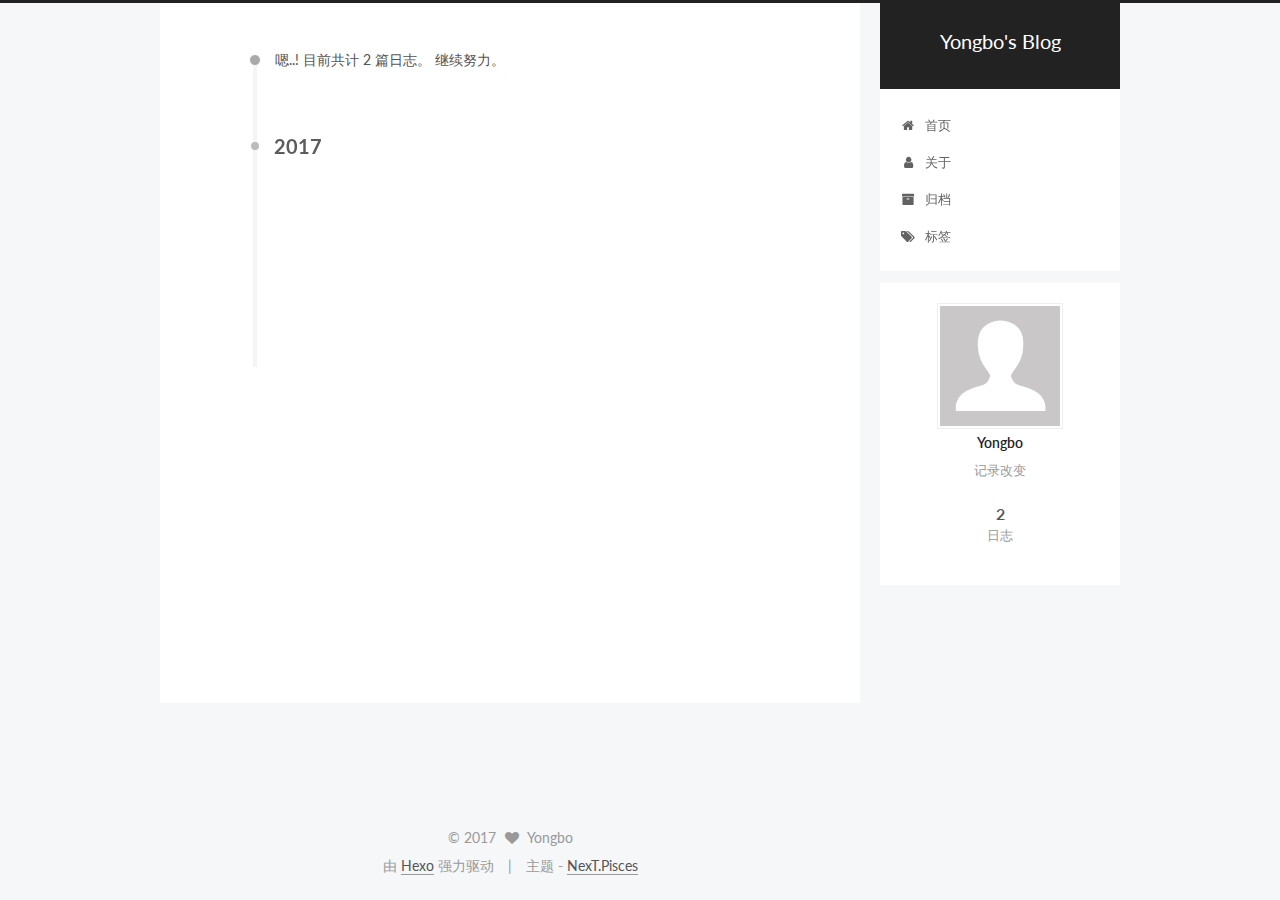
==== commit 80a3cd7c: "“update”" ====
--- a/archives/index.html
+++ b/archives/index.html
@@ -94,13 +94,16 @@
 
 
 
+<meta name="description" content="记录改变">
 <meta property="og:type" content="website">
-<meta property="og:title" content="Hexo">
+<meta property="og:title" content="Yongbo&#39;s Blog">
 <meta property="og:url" content="http://yoursite.com/archives/index.html">
-<meta property="og:site_name" content="Hexo">
+<meta property="og:site_name" content="Yongbo&#39;s Blog">
+<meta property="og:description" content="记录改变">
 <meta property="og:locale" content="zh-Hans">
 <meta name="twitter:card" content="summary">
-<meta name="twitter:title" content="Hexo">
+<meta name="twitter:title" content="Yongbo&#39;s Blog">
+<meta name="twitter:description" content="记录改变">
 
 
 
@@ -135,7 +138,7 @@
 
 
 
-  <title>归档 | Hexo</title>
+  <title>归档 | Yongbo's Blog</title>
   
 
 
@@ -171,7 +174,7 @@
     <div class="custom-logo-site-title">
       <a href="/"  class="brand" rel="start">
         <span class="logo-line-before"><i></i></span>
-        <span class="site-title">Hexo</span>
+        <span class="site-title">Yongbo's Blog</span>
         <span class="logo-line-after"><i></i></span>
       </a>
     </div>
@@ -394,7 +397,7 @@
                alt="Yongbo" />
           <p class="site-author-name" itemprop="name">Yongbo</p>
            
-              <p class="site-description motion-element" itemprop="description"></p>
+              <p class="site-description motion-element" itemprop="description">记录改变</p>
           
         </div>
         <nav class="site-state motion-element">
@@ -570,6 +573,14 @@
 
   
 
+    
+      <script id="dsq-count-scr" src="https://Yongbo.disqus.com/count.js" async></script>
+    
+
+    
+
+  
+
 
 
 
@@ -582,10 +593,6 @@
   
 
 
-
-
-
-  
 
 
 
--- a/css/main.css
+++ b/css/main.css
@@ -1808,7 +1808,7 @@
   width: 4px;
   height: 4px;
   border-radius: 50%;
-  background: #cc063c;
+  background: #ffcbf0;
 }
 .links-of-blogroll {
   font-size: 13px;
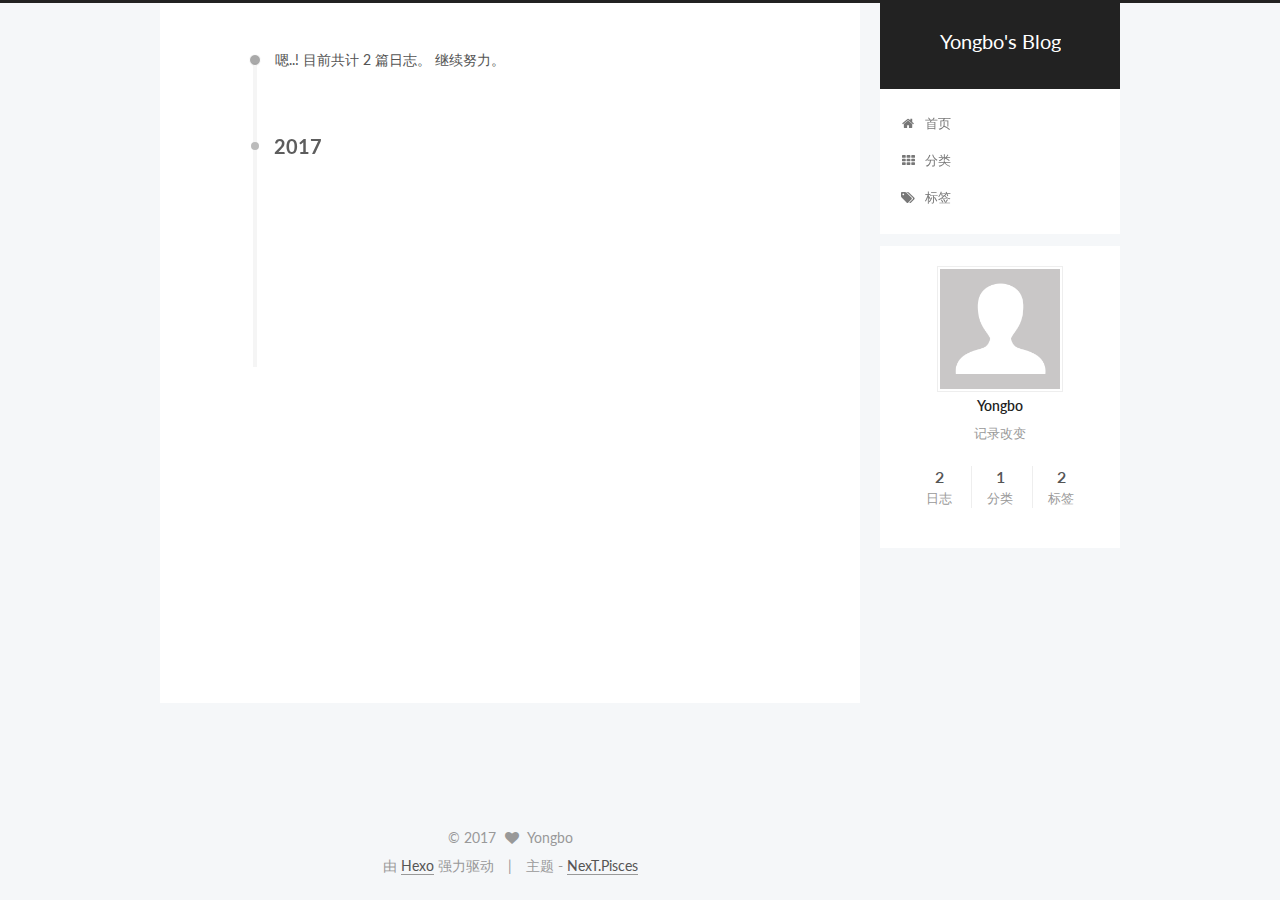
==== commit fa4f1559: "“update”" ====
--- a/archives/index.html
+++ b/archives/index.html
@@ -209,22 +209,12 @@
         </li>
       
         
-        <li class="menu-item menu-item-about">
-          <a href="/about/" rel="section">
-            
-              <i class="menu-item-icon fa fa-fw fa-user"></i> <br />
-            
-            关于
-          </a>
-        </li>
-      
-        
-        <li class="menu-item menu-item-archives">
-          <a href="/archives/" rel="section">
-            
-              <i class="menu-item-icon fa fa-fw fa-archive"></i> <br />
-            
-            归档
+        <li class="menu-item menu-item-categories">
+          <a href="/categories/" rel="section">
+            
+              <i class="menu-item-icon fa fa-fw fa-th"></i> <br />
+            
+            分类
           </a>
         </li>
       
@@ -404,7 +394,7 @@
 
           
             <div class="site-state-item site-state-posts">
-              <a href="/archives/">
+              <a href="/">
                 <span class="site-state-item-count">2</span>
                 <span class="site-state-item-name">日志</span>
               </a>
@@ -412,7 +402,25 @@
           
 
           
-
+            
+            
+            <div class="site-state-item site-state-categories">
+              <a href="/categories/index.html">
+                <span class="site-state-item-count">1</span>
+                <span class="site-state-item-name">分类</span>
+              </a>
+            </div>
+          
+
+          
+            
+            
+            <div class="site-state-item site-state-tags">
+              <a href="/tags/index.html">
+                <span class="site-state-item-count">2</span>
+                <span class="site-state-item-name">标签</span>
+              </a>
+            </div>
           
 
         </nav>
@@ -574,7 +582,7 @@
   
 
     
-      <script id="dsq-count-scr" src="https://Yongbo.disqus.com/count.js" async></script>
+      <script id="dsq-count-scr" src="https://yongbo.disqus.com/count.js" async></script>
     
 
     
--- a/css/main.css
+++ b/css/main.css
@@ -1808,7 +1808,7 @@
   width: 4px;
   height: 4px;
   border-radius: 50%;
-  background: #ffcbf0;
+  background: #175011;
 }
 .links-of-blogroll {
   font-size: 13px;
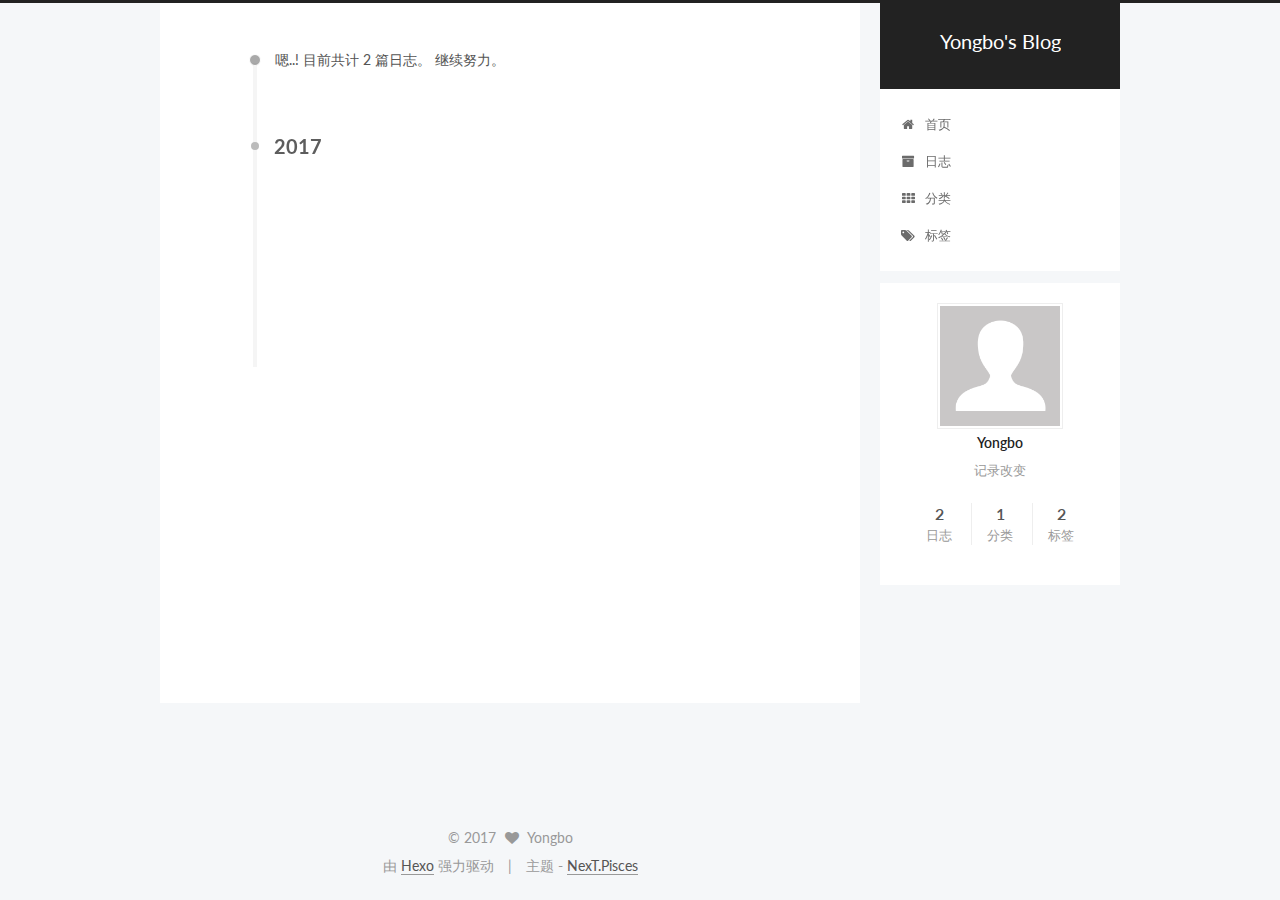
==== commit b3c5c331: "“update”" ====
--- a/archives/index.html
+++ b/archives/index.html
@@ -209,6 +209,16 @@
         </li>
       
         
+        <li class="menu-item menu-item-archives">
+          <a href="/archives/" rel="section">
+            
+              <i class="menu-item-icon fa fa-fw fa-archive"></i> <br />
+            
+            日志
+          </a>
+        </li>
+      
+        
         <li class="menu-item menu-item-categories">
           <a href="/categories/" rel="section">
             
@@ -394,7 +404,7 @@
 
           
             <div class="site-state-item site-state-posts">
-              <a href="/">
+              <a href="/archives/">
                 <span class="site-state-item-count">2</span>
                 <span class="site-state-item-name">日志</span>
               </a>
--- a/css/main.css
+++ b/css/main.css
@@ -1808,7 +1808,7 @@
   width: 4px;
   height: 4px;
   border-radius: 50%;
-  background: #175011;
+  background: #389c8c;
 }
 .links-of-blogroll {
   font-size: 13px;
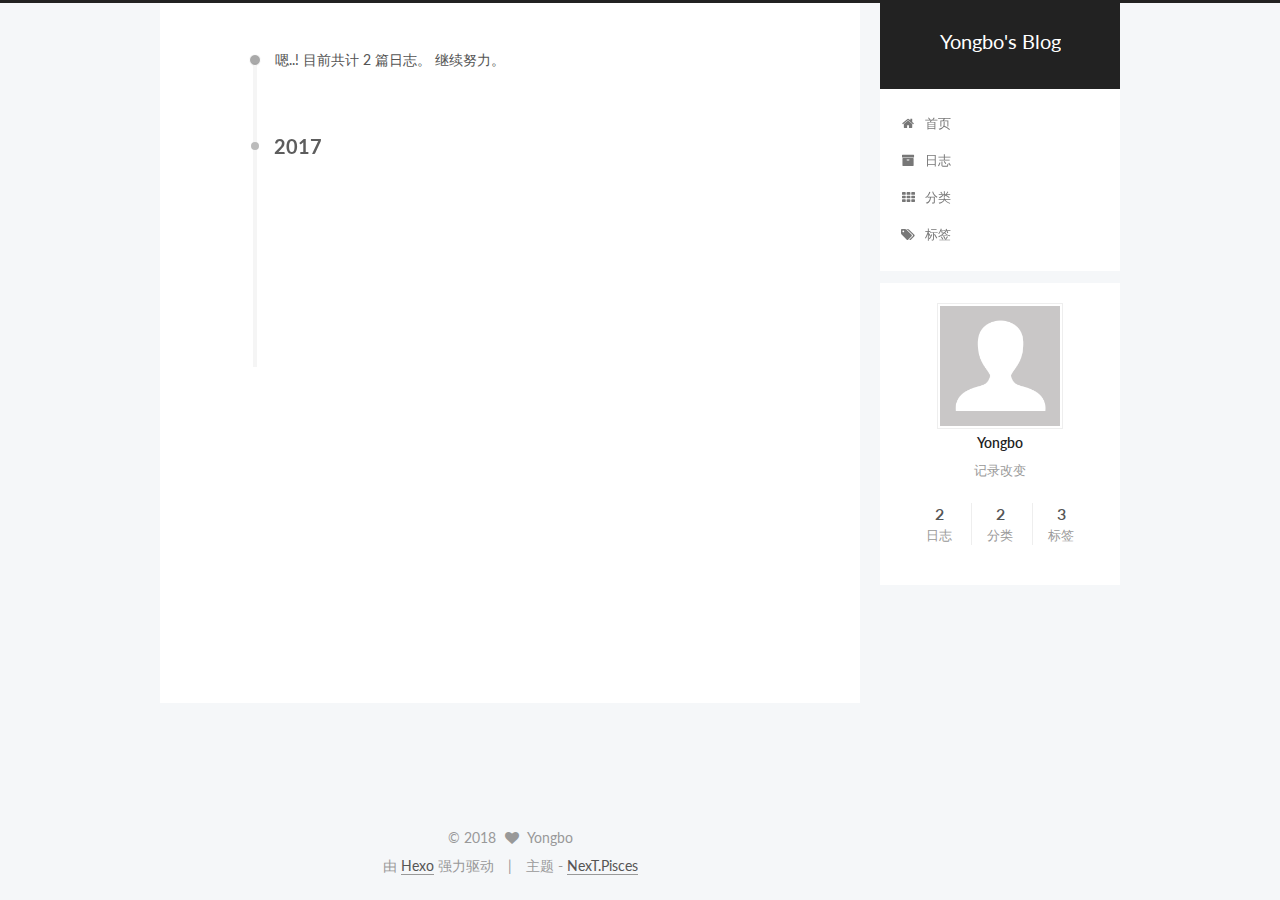
==== commit 936c1f20: "“update”" ====
--- a/archives/index.html
+++ b/archives/index.html
@@ -296,7 +296,7 @@
         
             <a class="post-title-link" href="/2017/11/28/My-new-post/" itemprop="url">
               
-                <span itemprop="name">My new post</span>
+                <span itemprop="name">es6上手实践</span>
               
             </a>
         
@@ -416,7 +416,7 @@
             
             <div class="site-state-item site-state-categories">
               <a href="/categories/index.html">
-                <span class="site-state-item-count">1</span>
+                <span class="site-state-item-count">2</span>
                 <span class="site-state-item-name">分类</span>
               </a>
             </div>
@@ -427,7 +427,7 @@
             
             <div class="site-state-item site-state-tags">
               <a href="/tags/index.html">
-                <span class="site-state-item-count">2</span>
+                <span class="site-state-item-count">3</span>
                 <span class="site-state-item-name">标签</span>
               </a>
             </div>
@@ -469,7 +469,7 @@
         <div class="copyright" >
   
   &copy; 
-  <span itemprop="copyrightYear">2017</span>
+  <span itemprop="copyrightYear">2018</span>
   <span class="with-love">
     <i class="fa fa-heart"></i>
   </span>
--- a/css/main.css
+++ b/css/main.css
@@ -476,8 +476,8 @@
   margin: 20px 0;
   padding: 0;
   font-size: 13px;
-  color: #4d4d4c;
-  background: #f7f7f7;
+  color: #ccc;
+  background: #2d2d2d;
   line-height: 1.6;
 }
 pre,
@@ -494,7 +494,7 @@
 }
 pre code {
   padding: 0;
-  color: #4d4d4c;
+  color: #ccc;
   background: none;
   text-shadow: none;
 }
@@ -517,7 +517,7 @@
 }
 .highlight figcaption {
   font-size: 1em;
-  color: #4d4d4c;
+  color: #ccc;
   line-height: 1em;
   margin-bottom: 1em;
 }
@@ -531,23 +531,23 @@
 }
 .highlight figcaption a {
   float: right;
-  color: #4d4d4c;
+  color: #ccc;
 }
 .highlight figcaption a:hover {
-  border-bottom-color: #4d4d4c;
+  border-bottom-color: #ccc;
 }
 .highlight .gutter pre {
   padding-left: 10px;
   padding-right: 10px;
-  color: #869194;
+  color: #999;
   text-align: right;
-  background-color: #eff2f3;
+  background-color: #1b1b1b;
 }
 .highlight .code pre {
   width: 100%;
   padding-left: 10px;
   padding-right: 10px;
-  background-color: #f7f7f7;
+  background-color: #2d2d2d;
 }
 .highlight .line {
   height: 20px;
@@ -565,16 +565,16 @@
   border: none;
 }
 pre .deletion {
-  background: #fdd;
+  background: #008000;
 }
 pre .addition {
-  background: #dfd;
+  background: #800000;
 }
 pre .meta {
-  color: #8959a8;
+  color: #c9c;
 }
 pre .comment {
-  color: #8e908c;
+  color: #999;
 }
 pre .variable,
 pre .attribute,
@@ -588,7 +588,7 @@
 pre .css .id,
 pre .css .class,
 pre .css .pseudo {
-  color: #c82829;
+  color: #f2777a;
 }
 pre .number,
 pre .preprocessor,
@@ -597,7 +597,7 @@
 pre .params,
 pre .constant,
 pre .command {
-  color: #f5871f;
+  color: #f99157;
 }
 pre .ruby .class .title,
 pre .css .rules .attribute,
@@ -610,11 +610,11 @@
 pre .special,
 pre .number,
 pre .formula {
-  color: #718c00;
+  color: #9c9;
 }
 pre .title,
 pre .css .hexcolor {
-  color: #3e999f;
+  color: #6cc;
 }
 pre .function,
 pre .python .decorator,
@@ -624,11 +624,11 @@
 pre .perl .sub,
 pre .javascript .title,
 pre .coffeescript .title {
-  color: #4271ae;
+  color: #69c;
 }
 pre .keyword,
 pre .javascript .function {
-  color: #8959a8;
+  color: #c9c;
 }
 .full-image.full-image.full-image {
   border: none;
@@ -1808,7 +1808,7 @@
   width: 4px;
   height: 4px;
   border-radius: 50%;
-  background: #389c8c;
+  background: #ff82bf;
 }
 .links-of-blogroll {
   font-size: 13px;
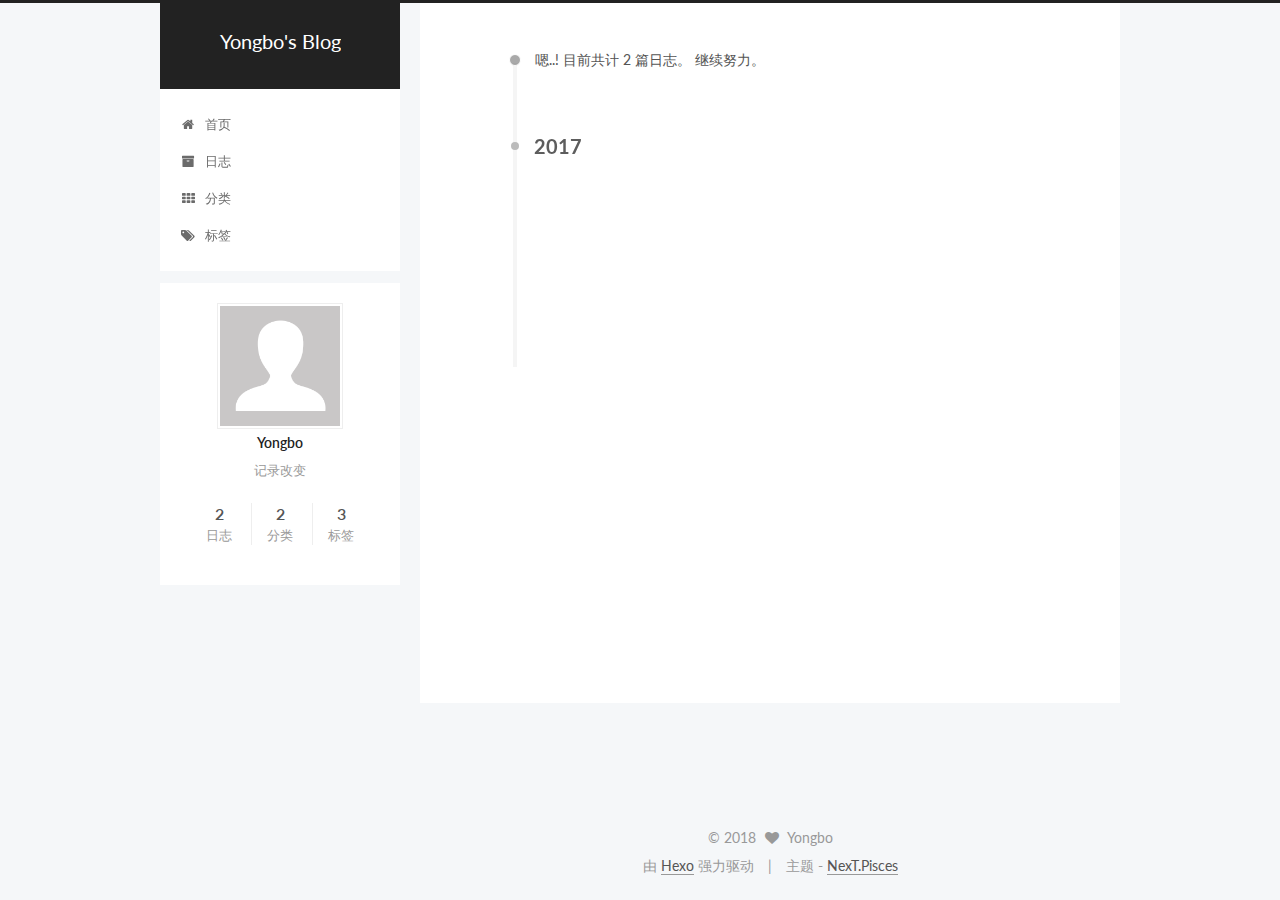
==== commit 5cfe7372: "“update”" ====
--- a/archives/index.html
+++ b/archives/index.html
@@ -112,7 +112,7 @@
   var CONFIG = {
     root: '/',
     scheme: 'Pisces',
-    sidebar: {"position":"right","display":"post","offset":12,"offset_float":12,"b2t":false,"scrollpercent":false,"onmobile":false},
+    sidebar: {"position":"left","display":"post","offset":12,"offset_float":12,"b2t":false,"scrollpercent":false,"onmobile":false},
     fancybox: true,
     tabs: true,
     motion: true,
@@ -163,7 +163,7 @@
     
   
 
-  <div class="container sidebar-position-right  page-archive  ">
+  <div class="container sidebar-position-left  page-archive  ">
     <div class="headband"></div>
 
     <header id="header" class="header" itemscope itemtype="http://schema.org/WPHeader">
